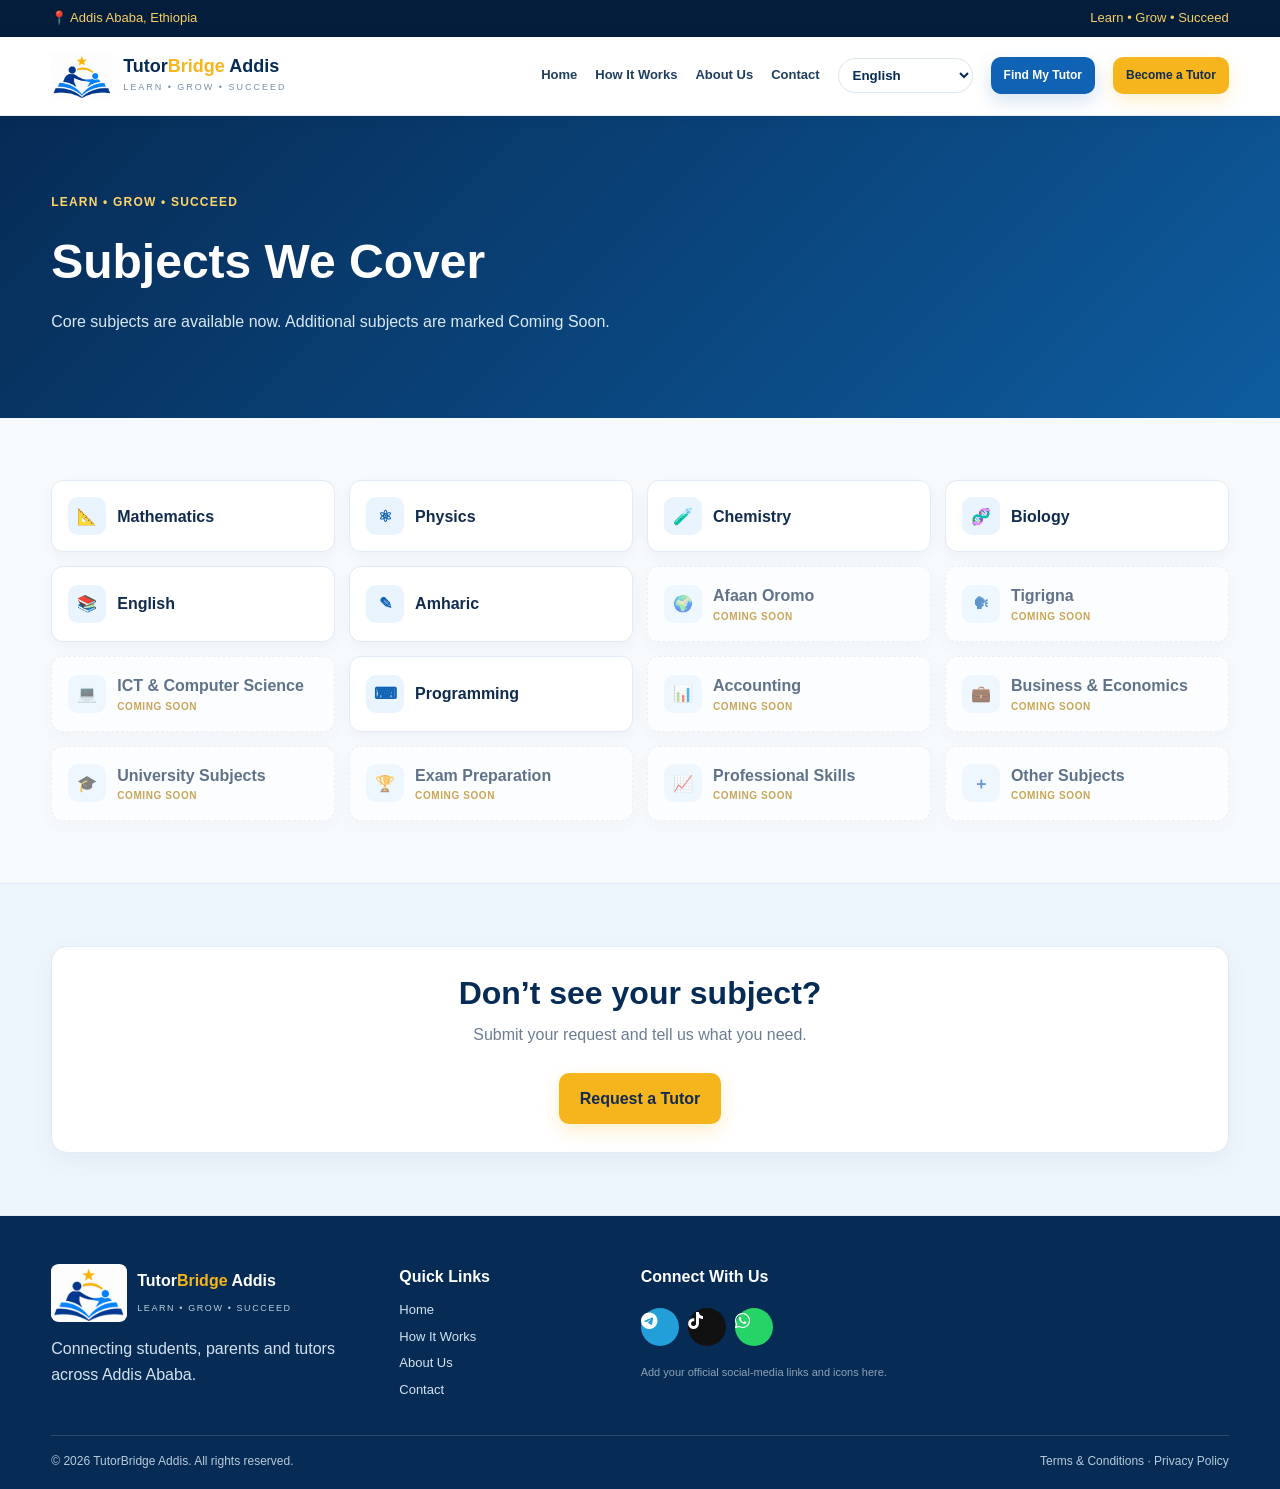
==== subjects.html @ 00388335 "Add files via upload" ====
<!doctype html><html lang="en"><head><meta charset="utf-8"><meta name="viewport" content="width=device-width,initial-scale=1"><title>Subjects | TutorBridge Addis</title><link rel="stylesheet" href="style.css">
<link rel="stylesheet" href="https://cdnjs.cloudflare.com/ajax/libs/font-awesome/6.7.2/css/all.min.css" crossorigin="anonymous" referrerpolicy="no-referrer"></head><body>
<div id="site-header"></div>

<header class="pagehero"><div class="container"><span class="eyebrow">LEARN • GROW • SUCCEED</span><h1 data-i18n="subjects_title">Subjects We Cover</h1><p data-i18n="subjects_desc2">Core subjects are available now. Additional subjects are marked Coming Soon.</p></div></header>
<section><div class="container"><div class="grid4"><div class="subject "><span class="sicon">📐</span><div>Mathematics</div></div>
  <div class="subject "><span class="sicon">⚛</span><div>Physics</div></div>
  <div class="subject "><span class="sicon">🧪</span><div>Chemistry</div></div>
  <div class="subject "><span class="sicon">🧬</span><div>Biology</div></div>
  <div class="subject "><span class="sicon">📚</span><div>English</div></div>
  <div class="subject "><span class="sicon">✎</span><div>Amharic</div></div>
  <div class="subject coming "><span class="sicon">🌍</span><div>Afaan Oromo<b data-i18n="coming">Coming Soon</b></div></div>
  <div class="subject coming "><span class="sicon">🗣</span><div>Tigrigna<b data-i18n="coming">Coming Soon</b></div></div>
  <div class="subject coming "><span class="sicon">💻</span><div>ICT & Computer Science <b data-i18n="coming">Coming Soon</b></div></div>
<div class="subject "><span class="sicon">⌨</span><div>Programming</div></div>
<div class="subject coming"><span class="sicon">📊</span><div>Accounting<b data-i18n="coming">Coming Soon</b></div></div><div class="subject coming"><span class="sicon">💼</span><div>Business & Economics<b data-i18n="coming">Coming Soon</b></div></div><div class="subject coming"><span class="sicon">🎓</span><div>University Subjects<b data-i18n="coming">Coming Soon</b></div></div><div class="subject coming"><span class="sicon">🏆</span><div>Exam Preparation<b data-i18n="coming">Coming Soon</b></div></div><div class="subject coming"><span class="sicon">📈</span><div>Professional Skills<b data-i18n="coming">Coming Soon</b></div></div><div class="subject coming"><span class="sicon">＋</span><div>Other Subjects<b data-i18n="coming">Coming Soon</b></div></div></div></div></section>
<section class="band"><div class="container card center"><h2 data-i18n="dont">Don’t see your subject?</h2><p class="muted" data-i18n="dontd"></p><a class="btn gold" href="javascript:void(0)" onclick="goStudent()" data-i18n="request">Request a Tutor</a></div></section><div id="site-footer"></div><script src="components.js"></script>
<script>
const STUDENT_FORM="https://forms.gle/VkTzLcU2e5SjUFgX7";
const TUTOR_FORM="https://forms.gle/uCQvBaztquBA4jve7";
function openForm(url){
  if(url.includes("PASTE_")){ alert("Google Form link is not connected yet. Replace the placeholder URL in the HTML files."); return; }
  window.open(url,"_blank","noopener,noreferrer");
}
function goStudent(){openForm(STUDENT_FORM)} function goTutor(){openForm(TUTOR_FORM)}
const T={"en": {"home": "Home", "how": "How It Works", "about": "About Us", "contact": "Contact", "find": "Find My Tutor", "tutor": "Become a Tutor", "language": "Language", "location": "Addis Ababa, Ethiopia", "tag": "Learn • Grow • Succeed", "mission": "Your Success is Our Mission", "hero_title": "Find the Right Tutor,<br><span>Build a Brighter Future.</span>", "hero_desc": "TutorBridge Addis connects students and parents with suitable tutors for home and online learning across Addis Ababa — making learning easier, faster and more personal.", "for_students": "For Students & Parents", "qualified": "Qualified Tutors", "areas": "All Areas of Addis Ababa", "safe": "Safe & Reliable", "flex": "Flexible Learning", "fee": "50% Referral Commission", "one": "One-time referral fee", "environment": "A Learning Environment That Inspires", "environment_desc": "Real learning moments from the supplied reference. Replace these with your own authorized Ethiopian student and school photos when ready.", "main_photo": "Learning environment", "group_photo": "Group study", "tech_photo": "Technology learning", "uni_photo": "University learning", "tutor_photo": "Tutor & student", "roadmap": "HOW IT WORKS", "roadmap_title": "Simple Steps to Start Learning", "step1": "Tell Us What You Need", "step1d": "Click “Find My Tutor” and complete the short Student/Parent Google Form with your requirements.", "step2": "We Find the Right Tutor", "step2d": "We match your subject, level, location and schedule with suitable tutors.", "step3": "Connect & Learn", "step3d": "Meet your tutor, agree on the schedule and start your learning journey.", "subjects": "Subjects We Cover", "subjects_desc": "Core subjects are available now. Additional subjects and services are coming soon.", "view": "View All Subjects →", "coming": "Coming Soon", "why": "Why Choose TutorBridge Addis?", "why1": "Personalized Learning", "why1d": "Support based on goals, level and learning needs.", "why2": "Experienced Tutors", "why2d": "Connect with tutors according to your requirements.", "why3": "Affordable & Flexible", "why3d": "Choose arrangements that fit your learning needs.", "why4": "Building a Stronger Community", "why4d": "Together we grow and succeed.", "testimonials": "What Our Users Say", "student": "Student", "university": "University Student", "tutor_role": "Tutor", "highschool": "High School", "university2": "University", "quote1": "Add your real student testimonial here.", "quote2": "Add your real university learner testimonial here.", "quote3": "Add your real tutor testimonial here.", "photo": "PHOTO", "cta": "Ready to take the next step?", "ctad": "Students: tell us what you need. Tutors: tell us what you can teach.", "connect": "Connect With Us", "contactus": "Contact Us", "quick": "Quick Links", "terms": "Terms & Conditions", "privacy": "Privacy Policy", "rights": "All rights reserved.", "socialnote": "Add your official social-media links and icons here.", "about_title": "About TutorBridge Addis", "about_desc": "We are building a simple local bridge between learners, parents and tutors across Addis Ababa.", "mission_title": "Our Mission", "mission_desc": "Make it easier for learners to find suitable tutoring support and for tutors to reach learners who need their skills.", "approach_title": "Our Approach", "approach_desc": "Listen to the learner’s needs, identify suitable options and facilitate the introduction.", "vision_title": "Our Vision", "vision_desc": "Grow a trusted learning community where education opportunities are easier to discover and access.", "local_title": "Local Focus", "local_desc": "Starting across Addis Ababa, with support for home and online learning and Ethiopian language preferences.", "contact_title": "Contact Us", "contact_desc": "Reach TutorBridge Addis by phone or email, or use the registration buttons to submit your request.", "phone": "Phone", "email": "Email", "office": "Location", "office_photo": "CONTACT / OFFICE PHOTO", "contact_social": "Social media slots are intentionally empty so you can add your official accounts and real icons.", "how_title": "How It Works", "how_desc": "A simple roadmap from your request to a tutor connection.", "tutor_title": "For Tutors", "tutor_desc": "Register your subjects, qualifications, experience, availability and expected fee using the Tutor Google Form.", "fee_title": "50% One-time Referral Model", "fee_desc": "The current agency model uses a 50% one-time referral commission based on the agreed first-month tutoring fee. The fee should be disclosed and accepted before the referral is finalized.", "subjects_title": "Subjects We Cover", "subjects_desc2": "Core subjects are available now. Additional subjects are marked Coming Soon.", "request": "Request a Tutor", "dont": "Don’t see your subject?", "dontd": "Submit your request and tell us what you need.", "legal_note": "Draft for website setup. Review the final legal text for your actual business and applicable Ethiopian requirements before launch.", "terms_title": "Terms & Conditions", "terms_intro": "General terms for use of the TutorBridge Addis matching service.", "terms1": "1. Service", "terms1d": "TutorBridge Addis provides a matching and introduction service between learners/parents and tutors.", "terms2": "2. One-time referral fee", "terms2d": "The current model is a 50% one-time referral commission based on the agreed first-month tutoring fee. The fee should be disclosed and accepted before the referral is finalized.", "terms3": "3. Tutor information", "terms3d": "Tutors are responsible for the accuracy of information and documents they provide.", "terms4": "4. Tutoring arrangement", "terms4d": "The learner/parent and tutor are responsible for agreeing schedules, tutoring fees, conduct, location and other arrangements.", "terms5": "5. Minors", "terms5d": "For learners under 18, appropriate parent/guardian involvement and safeguarding practices should be used.", "privacy_title": "Privacy Policy", "privacy_intro": "How TutorBridge Addis intends to handle information submitted through the service.", "privacy1": "Information we collect", "privacy1d": "Registration may collect name, phone, email, location, subject, education level, availability, budget or tutoring fee, qualifications and other information needed for matching.", "privacy2": "How we use information", "privacy2d": "We use submitted information to process requests, match students and tutors, communicate about opportunities, and improve the service.", "privacy3": "Sharing", "privacy3d": "Relevant information may be shared with a potential tutor or learner only as reasonably necessary to facilitate a requested match.", "privacy4": "Google Forms", "privacy4d": "Registration will be handled through Google Forms and is also subject to Google's applicable terms and privacy practices.", "privacy5": "Security", "privacy5d": "We intend to use reasonable measures to protect information.", "core": "Core", "soon": "Coming Soon"}, "am": {"home": "መነሻ", "how": "እንዴት ይሰራል", "about": "ስለ እኛ", "contact": "አግኙን", "find": "አስተማሪ ፈልግ", "tutor": "አስተማሪ ሁን", "language": "ቋንቋ", "location": "አዲስ አበባ፣ ኢትዮጵያ", "tag": "ተማር • እደግ • ተሳካል", "mission": "ስኬትዎ ተልዕኳችን ነው", "hero_title": "ትክክለኛውን አስተማሪ ያግኙ፣<br><span>የተሻለ ወደፊት ይገንቡ።</span>", "hero_desc": "TutorBridge Addis ተማሪዎችንና ወላጆችን በአዲስ አበባ ለቤት እና ለኦንላይን ትምህርት ከተስማሚ አስተማሪዎች ጋር ያገናኛል።", "for_students": "ለተማሪዎችና ወላጆች", "qualified": "ብቁ አስተማሪዎች", "areas": "በአዲስ አበባ ሁሉም አካባቢዎች", "safe": "ደህንነትና ታማኝነት", "flex": "ተለዋዋጭ ትምህርት", "fee": "50% የማጣቀሻ ኮሚሽን", "one": "አንድ ጊዜ የሚከፈል", "environment": "አነሳሽ የመማሪያ አካባቢ", "environment_desc": "ከተሰጠው ምሳሌ የተወሰዱ የመማር ጊዜያት። በኋላ የራስዎን ፈቃድ ያላቸው የኢትዮጵያውያን ተማሪ/ትምህርት ቤት ፎቶዎች ይተኩ።", "main_photo": "የመማሪያ አካባቢ", "group_photo": "የቡድን ጥናት", "tech_photo": "የቴክኖሎጂ ትምህርት", "uni_photo": "የዩኒቨርሲቲ ትምህርት", "tutor_photo": "አስተማሪና ተማሪ", "roadmap": "እንዴት ይሰራል", "roadmap_title": "ትምህርት ለመጀመር ቀላል ደረጃዎች", "step1": "የሚፈልጉትን ይንገሩን", "step1d": "“አስተማሪ ፈልግ” በመጫን የተማሪ/ወላጅ Google Form ይሙሉ።", "step2": "ትክክለኛውን አስተማሪ እንፈልጋለን", "step2d": "ትምህርት፣ ደረጃ፣ አካባቢና ጊዜን በመመርኮዝ እንመርጣለን።", "step3": "አገናኝተን እንማራለን", "step3d": "ከአስተማሪዎ ጋር ተገናኝተው ጊዜ ያስማሙና ይጀምሩ።", "subjects": "የምናስተምራቸው ትምህርቶች", "subjects_desc": "ዋና ትምህርቶች አሁን ይገኛሉ። ተጨማሪ ትምህርቶች በቅርቡ ይመጣሉ።", "view": "ሁሉንም ይመልከቱ →", "coming": "በቅርቡ", "why": "TutorBridge Addis ለምን?", "why1": "ግላዊ የመማር ድጋፍ", "why1d": "በግብ፣ ደረጃና ፍላጎት ላይ የተመሰረተ ድጋፍ።", "why2": "ልምድ ያላቸው አስተማሪዎች", "why2d": "ከፍላጎትዎ ጋር ተስማሚ አስተማሪዎችን ያግኙ።", "why3": "ተመጣጣኝና ተለዋዋጭ", "why3d": "ለፍላጎትዎ የሚስማማ አማራጭ ይምረጡ።", "why4": "ጠንካራ ማህበረሰብ መገንባት", "why4d": "በአንድነት እንድጋና እንሳካለን።", "testimonials": "የተጠቃሚዎቻችን አስተያየት", "student": "ተማሪ", "university": "የዩኒቨርሲቲ ተማሪ", "tutor_role": "አስተማሪ", "highschool": "ሁለተኛ ደረጃ", "university2": "ዩኒቨርሲቲ", "quote1": "እውነተኛ የተማሪ አስተያየትዎን እዚህ ያስገቡ።", "quote2": "እውነተኛ የዩኒቨርሲቲ ተማሪ አስተያየትዎን እዚህ ያስገቡ።", "quote3": "እውነተኛ የአስተማሪ አስተያየትዎን እዚህ ያስገቡ።", "photo": "ፎቶ", "cta": "ቀጣዩን እርምጃ ለመውሰድ ዝግጁ ነዎት?", "ctad": "ተማሪዎች፦ የሚፈልጉትን ይንገሩን። አስተማሪዎች፦ ማስተማር የሚችሉትን ይንገሩን።", "connect": "ከእኛ ጋር ይገናኙ", "contactus": "ያግኙን", "quick": "ፈጣን አገናኞች", "terms": "የአገልግሎት ደንቦች", "privacy": "የግላዊነት መመሪያ", "rights": "መብቱ የተጠበቀ ነው።", "socialnote": "ኦፊሴላዊ የማህበራዊ ሚዲያ አገናኞችና አዶዎችን እዚህ ያስገቡ።", "about_title": "ስለ TutorBridge Addis", "about_desc": "በአዲስ አበባ ተማሪዎችን፣ ወላጆችንና አስተማሪዎችን የሚያገናኝ ቀላል የአካባቢ ድልድይ እየገነባን ነው።", "mission_title": "ተልዕኳችን", "mission_desc": "ተማሪዎች ተስማሚ የትምህርት ድጋፍ እንዲያገኙና አስተማሪዎች ተማሪዎችን በቀላሉ እንዲያገኙ ማድረግ።", "approach_title": "አቀራረባችን", "approach_desc": "የተማሪውን ፍላጎት መስማት፣ ተስማሚ አማራጮችን መለየትና ግንኙነቱን ማመቻቸት።", "vision_title": "ራዕያችን", "vision_desc": "የትምህርት እድሎች በቀላሉ የሚገኙበት የታመነ የመማሪያ ማህበረሰብ መገንባት።", "local_title": "የአካባቢ ትኩረት", "local_desc": "ከአዲስ አበባ በመጀመር የቤትና ኦንላይን ትምህርትን እና የኢትዮጵያ ቋንቋ ምርጫዎችን እንደግፋለን።", "contact_title": "ያግኙን", "contact_desc": "በስልክ ወይም በኢሜይል ያግኙን፣ ወይም የምዝገባ አዝራሮቹን ተጠቅመው ጥያቄ ያስገቡ።", "phone": "ስልክ", "email": "ኢሜይል", "office": "አካባቢ", "office_photo": "የቢሮ / ቡድን ፎቶ", "contact_social": "የማህበራዊ ሚዲያ ቦታዎች ሆን ብለው ባዶ ተተውተዋል፤ ኦፊሴላዊ አዶዎችን እዚህ ያስገቡ።", "how_title": "እንዴት ይሰራል", "how_desc": "ከጥያቄዎ እስከ አስተማሪ ግንኙነት ያለው ቀላል መንገድ።", "tutor_title": "ለአስተማሪዎች", "tutor_desc": "ትምህርቶችዎን፣ ብቃትዎን፣ ልምድዎን፣ የሚገኙበትን ጊዜና የሚጠብቁትን ክፍያ በTutor Google Form ይመዝግቡ።", "fee_title": "50% አንድ-ጊዜ የማጣቀሻ ሞዴል", "fee_desc": "የአሁኑ የኤጀንሲ ሞዴል በተስማማው የመጀመሪያ ወር የትምህርት ክፍያ ላይ 50% አንድ-ጊዜ የማጣቀሻ ኮሚሽን ይጠቀማል። ክፍያው ከማጣቀሻው በፊት መገለጽና መቀበል አለበት።", "subjects_title": "የምናስተምራቸው ትምህርቶች", "subjects_desc2": "ዋና ትምህርቶች አሁን ይገኛሉ፤ ሌሎች በቅርቡ ይመጣሉ።", "request": "አስተማሪ ይጠይቁ", "dont": "ትምህርትዎ አይታይም?", "dontd": "ጥያቄዎን ያስገቡና የሚፈልጉትን ይንገሩን።", "legal_note": "ይህ ለድረ-ገጽ ማዘጋጀት የተዘጋጀ ረቂቅ ነው። ከማስጀመርዎ በፊት ከእውነተኛ የንግድ ስራዎና ከሚመለከታቸው የኢትዮጵያ መስፈርቶች ጋር ያስተካክሉ።", "terms_title": "የአገልግሎት ደንቦች", "terms_intro": "የTutorBridge Addis የማጣመሪያ አገልግሎት አጠቃላይ ደንቦች።", "terms1": "1. አገልግሎት", "terms1d": "TutorBridge Addis ተማሪዎችን/ወላጆችን ከአስተማሪዎች ጋር የማጣመርና የማስተዋወቅ አገልግሎት ይሰጣል።", "terms2": "2. አንድ-ጊዜ የማጣቀሻ ክፍያ", "terms2d": "የአሁኑ ሞዴል በተስማማው የመጀመሪያ ወር ክፍያ ላይ 50% አንድ-ጊዜ የማጣቀሻ ኮሚሽን ነው።", "terms3": "3. የአስተማሪ መረጃ", "terms3d": "አስተማሪዎች ስለሚያቀርቡት መረጃና ሰነድ ትክክለኛነት ኃላፊ ናቸው።", "terms4": "4. የትምህርት ዝግጅት", "terms4d": "ተማሪ/ወላጅና አስተማሪ የጊዜ ሰሌዳ፣ ክፍያ፣ ባህሪ፣ ቦታና ሌሎች ዝግጅቶችን ይስማማሉ።", "terms5": "5. ከ18 ዓመት በታች", "terms5d": "ከ18 ዓመት በታች ላሉ ተማሪዎች ተገቢ የወላጅ/አሳዳጊ ተሳትፎ እና የደህንነት ልምዶች መኖር አለባቸው።", "privacy_title": "የግላዊነት መመሪያ", "privacy_intro": "TutorBridge Addis በአገልግሎቱ በኩል የሚሰጥ መረጃን እንዴት ለመጠቀም እንዳሰበ የሚያብራራ።", "privacy1": "የምንሰበስበው መረጃ", "privacy1d": "ምዝገባ ስም፣ ስልክ፣ ኢሜይል፣ አካባቢ፣ ትምህርት፣ ደረጃ፣ ጊዜ መገኘት፣ በጀት/ክፍያ፣ ብቃትና ለማጣመር የሚያስፈልጉ ሌሎች መረጃዎችን ሊሰበስብ ይችላል።", "privacy2": "መረጃን እንዴት እንጠቀማለን", "privacy2d": "ጥያቄዎችን ለማስኬድ፣ ተማሪና አስተማሪን ለማጣመር፣ ስለ እድሎች ለመገናኘትና አገልግሎቱን ለማሻሻል እንጠቀማለን።", "privacy3": "ማጋራት", "privacy3d": "ለተጠየቀው ግንኙነት አስፈላጊ በሆነ መጠን ተገቢ መረጃ ለተመረጠ አስተማሪ ወይም ተማሪ ሊጋራ ይችላል።", "privacy4": "Google Forms", "privacy4d": "ምዝገባ በGoogle Forms ይካሄዳል፤ የGoogle ተፈጻሚ ደንቦችና የግላዊነት ልምዶችም ይመለከታሉ።", "privacy5": "ደህንነት", "privacy5d": "መረጃን ለመጠበቅ ተገቢ መለኪያዎችን ለመጠቀም እንጥራለን።", "core": "ዋና", "soon": "በቅርቡ"}, "om": {"home": "Mana", "how": "Akkaataa Itti Hojjetu", "about": "Waa’ee Keenya", "contact": "Nu Qunnamaa", "find": "Barsiisaa Barbaadi", "tutor": "Barsiisaa Ta’i", "language": "Afaan", "location": "Finfinnee, Itoophiyaa", "tag": "Baradhu • Guddata • Milkaa’i", "mission": "Milkaa’inni Kee Kaayyoo Keenya", "hero_title": "Barsiisaa Sirrii Argadhu,<br><span>Fuuldura Ifaa Ijaari.</span>", "hero_desc": "TutorBridge Addis barattootaa fi maatii barsiisota mijatoo waliin Finfinnee keessatti wal qunnamsiisa.", "for_students": "Barattootaa fi Maatii", "qualified": "Barsiisota Ga’umsa Qaban", "areas": "Naannolee Finfinnee Hunda", "safe": "Amanamaa fi Nageenya Qabu", "flex": "Barnoota Jijjiiramaa", "fee": "Komishinii 50%", "one": "Yeroo Tokko Qofa", "environment": "Naannoo Barnootaa Nama Kakaasu", "environment_desc": "Suuraalee barnootaa asitti fayyadami; yeroo qophiitti suuraalee dhugaa barattoota Itoophiyaa bakka buusi.", "main_photo": "Learning environment", "group_photo": "Group study", "tech_photo": "Technology learning", "uni_photo": "University learning", "tutor_photo": "Tutor & student", "roadmap": "AKKATAA ITTI HOJJETU", "roadmap_title": "Tarkaanfiiwwan Salphaa Barnoota Jalqabuuf", "step1": "Waan Barbaaddu Nutti Himii", "step1d": "“Barsiisaa Barbaadi” cuqaasii Google Form guuti.", "step2": "Barsiisaa Sirrii Barbaanna", "step2d": "Mata-duree, sadarkaa, bakka fi yeroo irratti hundaa’uun walitti si fidna.", "step3": "Wal Qunnamnee Baranna", "step3d": "Barsiisaa kee waliin wal argii barnoota jalqabi.", "subjects": "Mata-dureewwan Barnootaa", "subjects_desc": "Mata-dureewwan ijoo amma jiru; kanneen dabalataa yeroo dhiyootti ni dhufu.", "view": "Mata-dureewwan Hunda →", "coming": "Yeroo Dhiyootti", "why": "Maaliif TutorBridge Addis?", "why1": "Barnoota Dhuunfaa", "why1d": "Deeggarsa fedhii fi sadarkaa kee irratti hundaa’e.", "why2": "Barsiisota Muuxannoo Qaban", "why2d": "Barsiisaa fedhii kee waliin walsimu argadhu.", "why3": "Gatii Madaalawaa fi Jijjiiramaa", "why3d": "Filannoo siif mijatu filadhu.", "why4": "Hawaasa Cimaa Ijaaruu", "why4d": "Waliin guddanna, waliin milkoofna.", "testimonials": "Yaada Fayyadamtootaa", "student": "Student", "university": "University Student", "tutor_role": "Tutor", "highschool": "High School", "university2": "University", "quote1": "Add your real student testimonial here.", "quote2": "Add your real university learner testimonial here.", "quote3": "Add your real tutor testimonial here.", "photo": "PHOTO", "cta": "Tarkaanfii Itti Aanuuf Qophiidhaa?", "ctad": "Barattoota: waan barbaaddan nutti himaa. Barsiisota: waan barsiisuu dandeessan nutti himaa.", "connect": "Nu Waliin Qunnamaa", "contactus": "Nu Qunnamaa", "quick": "Geessitoota Saffisaa", "terms": "Shuruutaa fi Haala", "privacy": "Imaammata Dhuunfaa", "rights": "Mirgi Hunda Seeraan Eegameera.", "socialnote": "Linkii fi mallattoo miidiyaa hawaasaa keessan as galchaa.", "about_title": "Waa’ee TutorBridge Addis", "about_desc": "Barattootaa, maatii fi barsiisota Finfinnee keessatti walitti fiduuf riqicha naannoo ijaaramaa jirra.", "mission_title": "Kaayyoo Keenya", "mission_desc": "Barattoonni deeggarsa barnootaa sirrii akka argatan, barsiisotaanis barattoota akka argatan salphisu.", "approach_title": "Akkaataa Keenya", "approach_desc": "Fedhii barataa dhaggeeffachuu, filannoo mijataa adda baasuu fi wal qunnamsiisuu.", "vision_title": "Mul’ata Keenya", "vision_desc": "Hawaasa barnootaa amanamaa ijaaruu.", "local_title": "Xiyyeeffannoo Naannoo", "local_desc": "Finfinnee irraa jalqabnee barnoota mana keessaa fi online akkasumas afaanota Itoophiyaa deeggarra.", "contact_title": "Nu Qunnamaa", "contact_desc": "Bilbila ykn imeelii fayyadami, ykn button galmee fayyadami.", "phone": "Bilbila", "email": "Imeelii", "office": "Bakka", "office_photo": "SUURAA WAJJIIN HOJJEETTOOTAA", "contact_social": "Bakka mallattoo miidiyaa hawaasaa keessan as galchaa.", "how_title": "Akkaataa Itti Hojjetu", "how_desc": "Karaa salphaa gaaffii kee irraa hanga wal qunnamtii barsiisaa.", "tutor_title": "Barsiisotaaf", "tutor_desc": "Mata-dureewwan, gahumsa, muuxannoo, yeroo fi kaffaltii kee Google Form irratti galchi.", "fee_title": "Moo’ata 50% Yeroo Tokko", "fee_desc": "Komishiniin yeroo tokko 50% kaffaltii ji’a jalqabaa irratti hundaa’a; kaffaltiin dursee ifa ta’uu qaba.", "subjects_title": "Mata-dureewwan Barnootaa", "subjects_desc2": "Mata-dureewwan ijoo amma jiru; kanneen biroo yeroo dhiyootti.", "request": "Barsiisaa Gaafadhu", "dont": "Mata-dureen kee hin mul’atu?", "dontd": "Gaaffii kee galchiitii waan barbaaddu nutti himi.", "legal_note": "Kun qophii marsariitii ti; seera hojii kee fi ulaagaalee Itoophiyaa irratti hundaa’uun ilaali.", "terms_title": "Shuruutaa fi Haala", "terms_intro": "Shuruutaa waliigalaa tajaajila TutorBridge Addis.", "terms1": "1. Tajaajila", "terms1d": "TutorBridge Addis barattoota/maatii fi barsiisota walitti fiduuf tajaajila.", "terms2": "2. Kaffaltii yeroo tokko", "terms2d": "Moo’anni ammaa 50% kaffaltii ji’a jalqabaa irratti hundaa’a.", "terms3": "3. Odeeffannoo barsiisaa", "terms3d": "Barsiisaan sirrii odeeffannoo fi ragaa isaa irraa itti gaafatama.", "terms4": "4. Qophii barnootaa", "terms4d": "Barataan/maatiin fi barsiisaan yeroo, kaffaltii, bakka fi qophii biroo irratti walii galu.", "terms5": "5. Daa’imman", "terms5d": "Barattoota 18 gadiif hirmaannaan maatii/abbaa alangaa fi nageenyi barbaachisaadha.", "privacy_title": "Imaammata Dhuunfaa", "privacy_intro": "Akkaataa odeeffannoo tajaajila kanaan kennamu itti qabnu.", "privacy1": "Odeeffannoo walitti qabnu", "privacy1d": "Maqaa, bilbila, imeelii, bakka, mata-duree, sadarkaa, yeroo, kaffaltii fi odeeffannoo walitti makuuf barbaachisu.", "privacy2": "Akkaataa itti fayyadamnu", "privacy2d": "Gaaffii qopheessuu, barataa fi barsiisaa walitti fiduu fi tajaajila fooyyessuuf.", "privacy3": "Qooduu", "privacy3d": "Odeeffannoo barbaachisaa qofa nama walitti fidamuuf waliin qooduu dandeenya.", "privacy4": "Google Forms", "privacy4d": "Galmeen Google Forms irratti raawwatama.", "privacy5": "Nageenya", "privacy5d": "Odeeffannoo eeguuf tarkaanfiiwwan sirrii fayyadamuuf ni yaalla.", "core": "Bu’uuraa", "soon": "Yeroo Dhiyootti"}, "ti": {"home": "መጀመርታ", "how": "ከመይ ይሰርሕ", "about": "ብዛዕባና", "contact": "ርኸቡና", "find": "መምህር ድለ", "tutor": "መምህር ኩን", "language": "ቋንቋ", "location": "ኣዲስ ኣበባ፣ ኢትዮጵያ", "tag": "ተማሃር • ዕበ • ተዓወት", "mission": "ዓወትካ ዕላማና እዩ", "hero_title": "ትኽክለኛ መምህር ርኸብ፣<br><span>ዝሓሸ መጻኢ ሃንጽ።</span>", "hero_desc": "TutorBridge Addis ተማሃሮን ወለድን ምስ ዝሰማማዑ መምህራን ኣብ ኣዲስ ኣበባ የራኽብ።", "for_students": "ንተማሃሮን ወለድን", "qualified": "ብቑዓት መምህራን", "areas": "ኩሎም ከባቢታት ኣዲስ ኣበባ", "safe": "ውሑስን እሙንን", "flex": "ተለዋዋጢ ትምህርቲ", "fee": "50% ኮሚሽን", "one": "ሓንሳብ ጥራይ", "environment": "ኣነሳሒ ናይ ትምህርቲ ከባቢ", "environment_desc": "እዞም ስእልታት ካብቲ ዝተዋህበ ምሳሌ እዮም፤ ድሕሪኡ ፍቓድ ዘለዎም ናይ ኢትዮጵያ ተማሃሮ ስእልታት ተክኡ።", "main_photo": "ከባቢ ትምህርቲ", "group_photo": "ጉጅለ ጥናት", "tech_photo": "ቴክኖሎጂ ትምህርቲ", "uni_photo": "ዩኒቨርሲቲ ትምህርቲ", "tutor_photo": "መምህርን ተማሃሪን", "roadmap": "ከመይ ይሰርሕ", "roadmap_title": "ቀለልቲ ደረጃታት ንምጅማር ትምህርቲ", "step1": "እቲ ትደልዮ ንገረና", "step1d": "“መምህር ድለ” ጠውቕ እሞ Google Form ምልኣ።", "step2": "ትኽክለኛ መምህር ንደሊ", "step2d": "ብመሰረት ትምህርቲ፣ ደረጃ፣ ቦታን ግዜን ንምስማማዕ ንመርጽ።", "step3": "ተራኺብና ንመሃር", "step3d": "ምስ መምህርካ ተራኺብካ ትምህርቲ ጀምር።", "subjects": "እንምህሮም ትምህርታት", "subjects_desc": "መሰረታዊ ትምህርታት ሕጂ ኣለዉ፤ ተወሳኺ ቀረባ እዋን ክመጹ እዮም።", "view": "ኩሎም ርአ →", "coming": "ቀረባ እዋን", "why": "ስለምንታይ TutorBridge Addis?", "why1": "ውልቃዊ ትምህርቲ", "why1d": "ብመሰረት ዕላማኻን ደረጃኻን ድጋፍ።", "why2": "ተመኩሮ ዘለዎም መምህራን", "why2d": "ምስ ድሌትካ ዝሰማማዕ መምህር ርኸብ።", "why3": "ተመጣጣኒን ተለዋዋጢን", "why3d": "ንድሌትካ ዝሰማማዕ ምርጫ ውሰድ።", "why4": "ሓያል ማሕበረሰብ ምህናጽ", "why4d": "ብሓባር ንዕበን ንዕወትን።", "testimonials": "ርእይቶ ተጠቀምቲ", "student": "Student", "university": "University Student", "tutor_role": "Tutor", "highschool": "High School", "university2": "University", "quote1": "Add your real student testimonial here.", "quote2": "Add your real university learner testimonial here.", "quote3": "Add your real tutor testimonial here.", "photo": "PHOTO", "cta": "ንቀጻሊ ስጉምቲ ድሉው ዲኻ?", "ctad": "ተማሃሮ፦ እቲ ትደልዮ ንገረና። መምህራን፦ ክትምህሮ እትኽእሎ ንገረና።", "connect": "ምሳና ተራኸብ", "contactus": "ርኸቡና", "quick": "ቀለልቲ መራኸቢታት", "terms": "ሕግታትን ቅድመ ኩነታትን", "privacy": "ፖሊሲ ምስጢራዊነት", "rights": "ኩሉ መሰል ዝተሓለወ እዩ።", "socialnote": "ኦፊሻል ሊንክታትን ኣዶታትን ኣብዚ ኣእትዉ።", "about_title": "ብዛዕባ TutorBridge Addis", "about_desc": "ተማሃሮን፣ ወለድን መምህራንን ኣብ ኣዲስ ኣበባ ዝራኸብ ድልድል ንሃንጽ ኣለና።", "mission_title": "ዕላማና", "mission_desc": "ተማሃሮ ተስማሚ ድጋፍ ክረኽቡን መምህራን ተማሃሮ ክረኽቡን ምቕላል።", "approach_title": "ኣቀራርባና", "approach_desc": "ድሌት ተማሃሪ ምስማዕ፣ ተስማሚ ኣማራጺ ምልላይን ምርኻብን።", "vision_title": "ራእይና", "vision_desc": "ተኣማኒ ማሕበረሰብ ትምህርቲ ምህናጽ።", "local_title": "ናይ ከባቢ ትኹረት", "local_desc": "ካብ ኣዲስ ኣበባ ጀሚርና ናይ ገዛን onlineን ትምህርቲ ንድግፍ።", "contact_title": "ርኸቡና", "contact_desc": "ብስልኪ ወይ ኢሜይል ርኸቡና፣ ወይ ናይ ምዝገባ መደበር ተጠቐሙ።", "phone": "ስልኪ", "email": "ኢሜይል", "office": "ቦታ", "office_photo": "ስእሊ ቢሮ / ጉጅለ", "contact_social": "ናይ ማሕበራዊ ሚድያ ቦታታት ባዶ እዮም፤ ኦፊሻል ኣዶታት ኣእትዉ።", "how_title": "ከመይ ይሰርሕ", "how_desc": "ካብ ሕቶኻ ክሳብ ምርኻብ መምህር ዝወስድ ቀሊል መንገዲ።", "tutor_title": "ንመምህራን", "tutor_desc": "ትምህርትታት፣ ብቕዓት፣ ተመኩሮ፣ ግዜን ክፍሊትን ብGoogle Form ኣመዝግቡ።", "fee_title": "50% ሓንሳብ ኮሚሽን", "fee_desc": "ናይ ሕጂ ሞዴል 50% ናይ መጀመርታ ወርሒ ክፍሊት ኮሚሽን እዩ።", "subjects_title": "እንምህሮም ትምህርታት", "subjects_desc2": "መሰረታዊ ትምህርታት ሕጂ ኣለዉ፤ ካልኦት ቀረባ እዋን።", "request": "መምህር ሕተት", "dont": "ትምህርትኻ ኣይትርከብን?", "dontd": "ሕቶኻ ኣእትው እሞ እቲ ትደልዮ ንገረና።", "legal_note": "እዚ ናይ ድሕረ-ገጽ ረቂቕ እዩ፤ ቅድሚ ምጅማር ምስ ናይ ንግድኻን ሕግታት ኢትዮጵያን ኣስተካኽሎ።", "terms_title": "ሕግታትን ቅድመ ኩነታትን", "terms_intro": "ኣጠቓላሊ ሕግታት ኣገልግሎት TutorBridge Addis።", "terms1": "1. ኣገልግሎት", "terms1d": "TutorBridge Addis ተማሃሮን መምህራንን ንምርኻብ ኣገልግሎት ይህብ።", "terms2": "2. ሓንሳብ ክፍሊት", "terms2d": "50% ናይ መጀመርታ ወርሒ ክፍሊት ኮሚሽን እዩ።", "terms3": "3. ሓበሬታ መምህር", "terms3d": "መምህራን ትኽክለኛነት ሓበሬታኦም ይሕልዉ።", "terms4": "4. ስምምዕ ትምህርቲ", "terms4d": "ተማሃሪ/ወላዲን መምህርን ግዜ፣ ክፍሊትን ቦታን ይሰማምዑ።", "terms5": "5. ትሕቲ 18", "terms5d": "ንትሕቲ 18 ዓመት ተማሃሮ ተሳትፎ ወላዲን መከላኸሊ ደህንነትን የድሊ።", "privacy_title": "ፖሊሲ ምስጢራዊነት", "privacy_intro": "TutorBridge Addis እቲ ዝቐርብ ሓበሬታ ከመይ ከምዝጥቀመሉ።", "privacy1": "እንእክቦ ሓበሬታ", "privacy1d": "ስም፣ ስልኪ፣ ኢሜይል፣ ቦታ፣ ትምህርቲ፣ ደረጃ፣ ግዜን ካልእ ንምርኻብ ዘድሊ ሓበሬታን።", "privacy2": "ከመይ ንጥቀመሉ", "privacy2d": "ሕቶታት ንምስራሕ፣ ተማሃሮን መምህራንን ንምርኻብን ኣገልግሎት ንምምሕያሽን።", "privacy3": "ምክፋል", "privacy3d": "ንምርኻብ ዘድሊ ሓበሬታ ጥራይ ክካፈል ይኽእል።", "privacy4": "Google Forms", "privacy4d": "ምዝገባ ብGoogle Forms ይካየድ።", "privacy5": "ደህንነት", "privacy5d": "ሓበሬታ ንምክልኻል ተገቢ ስጉምቲ ንወስድ።", "core": "መሰረታዊ", "soon": "ቀረባ እዋን"}, "so": {"home": "Bogga Hore", "how": "Sida Ay U Shaqeyso", "about": "Nagu Saabsan", "contact": "Nala Soo Xiriir", "find": "Raadi Macallin", "tutor": "Noqo Macallin", "language": "Luqad", "location": "Addis Ababa, Itoobiya", "tag": "Baro • Koboc • Guulayso", "mission": "Guushaadu Waa Hadafkeena", "hero_title": "Hel Macallinka Saxda ah,<br><span>Dhis Mustaqbal Iftiimaya.</span>", "hero_desc": "TutorBridge Addis waxay isku xirtaa ardayda, waalidiinta iyo macallimiinta ku habboon Addis Ababa.", "for_students": "For Students & Parents", "qualified": "Macallimiin Aqoon Leh", "areas": "Dhammaan Addis Ababa", "safe": "Ammaan & Lagu Kalsoonaan Karo", "flex": "Waxbarasho Dabacsan", "fee": "50% Komishan Tixraac", "one": "Hal Mar", "environment": "A Learning Environment That Inspires", "environment_desc": "Real learning moments from the supplied reference. Replace these with your own authorized Ethiopian student and school photos when ready.", "main_photo": "Learning environment", "group_photo": "Group study", "tech_photo": "Technology learning", "uni_photo": "University learning", "tutor_photo": "Tutor & student", "roadmap": "SIDA AY U SHAQEEYSO", "roadmap_title": "Tallaabooyin Fudud oo Waxbarashada Lagu Bilaabo", "step1": "Noo Sheeg Waxa Aad U Baahan Tahay", "step1d": "Guji “Raadi Macallin” oo buuxi Google Form.", "step2": "Waxaan Helnaa Macallinka Saxda ah", "step2d": "Waxaan is waafajinnaa maadada, heerka, goobta iyo waqtiga.", "step3": "Isku Xir & Baro", "step3d": "La kulan macallinka oo bilow waxbarashada.", "subjects": "Maaddooyinka Aan Daboolno", "subjects_desc": "Maaddooyinka muhiimka ah hadda waa diyaar; kuwo kale dhawaan ayay imanayaan.", "view": "Arag Dhammaan Maaddooyinka →", "coming": "Dhawaan", "why": "Maxaa Loo Doortaa TutorBridge Addis?", "why1": "Waxbarasho Shakhsiyeed", "why1d": "Taageero ku salaysan baahidaada.", "why2": "Macallimiin Khibrad Leh", "why2d": "Hel macallin kugu habboon.", "why3": "La Awoodi Karo & Dabacsan", "why3d": "Dooro hab kugu habboon.", "why4": "Bulsho Xooggan Dhisid", "why4d": "Wadajir ayaan u kornaa.", "testimonials": "Waxa Isticmaalayaashu Yiraahdeen", "student": "Student", "university": "University Student", "tutor_role": "Tutor", "highschool": "High School", "university2": "University", "quote1": "Add your real student testimonial here.", "quote2": "Add your real university learner testimonial here.", "quote3": "Add your real tutor testimonial here.", "photo": "PHOTO", "cta": "Diyaar Ma U Tahay Tallaabada Xigta?", "ctad": "Arday: noo sheeg waxa aad u baahan tahay. Macallin: noo sheeg waxa aad bari karto.", "connect": "Nala Xiriir", "contactus": "Nala Soo Xiriir", "quick": "Xiriirro Degdeg ah", "terms": "Shuruudaha", "privacy": "Qaanuunka Asturnaanta", "rights": "Dhammaan xuquuqdu way dhawran tahay.", "socialnote": "Halkan ku dar xiriirrada iyo astaamaha baraha bulshada.", "about_title": "Ku Saabsan TutorBridge Addis", "about_desc": "Waxaan dhiseynaa buundo fudud oo isku xirta ardayda, waalidiinta iyo macallimiinta Addis Ababa.", "mission_title": "Hadafkeena", "mission_desc": "In ardaydu helaan taageero waxbarasho oo ku habboon, macallimiintuna helaan arday.", "approach_title": "Habkayaga", "approach_desc": "Waxaan dhageysanaa baahida ardayga, helnaa doorasho ku habboon, kadibna isku xirnaa.", "vision_title": "Aragtideena", "vision_desc": "Inaan dhisno bulsho waxbarasho oo la aamini karo.", "local_title": "Diiradda Deegaanka", "local_desc": "Waxaan ka bilaabaynaa Addis Ababa, iyadoo la taageerayo waxbarashada guriga iyo online.", "contact_title": "Nala Soo Xiriir", "contact_desc": "Nala soo xiriir telefoon ama email, ama isticmaal badhamada diiwaangelinta.", "phone": "Telefoon", "email": "Email", "office": "Goobta", "office_photo": "SAWIRKA XAFIISKA", "contact_social": "Meelaha astaamaha baraha bulshada waa bannaan yihiin si aad u geliso kuwaaga.", "how_title": "Sida Ay U Shaqeyso", "how_desc": "Hab fudud oo ka bilaabma codsigaaga kuna dhammaada xiriirka macallin.", "tutor_title": "Macallimiinta", "tutor_desc": "Ku qor maaddooyinka, aqoonta, khibradda, waqtiga iyo lacagta aad filayso Google Form.", "fee_title": "50% Komishan Hal Mar", "fee_desc": "Habka hadda waa 50% oo ku salaysan lacagta bisha koowaad; waa in lacagtu horay u caddaato.", "subjects_title": "Maaddooyinka Aan Daboolno", "subjects_desc2": "Maaddooyinka muhiimka ah hadda waa diyaar; kuwo kale dhawaan.", "request": "Codso Macallin", "dont": "Maaddadaadu Ma Jirtaa?", "dontd": "Soo dir codsigaaga oo noo sheeg waxa aad u baahan tahay.", "legal_note": "Qoraalkan waa qabyo; la jaanqaad ganacsigaaga iyo shuruudaha Itoobiya ka hor furitaanka.", "terms_title": "Shuruudaha", "terms_intro": "Shuruudaha guud ee adeegga isku xirka TutorBridge Addis.", "terms1": "1. Adeeg", "terms1d": "TutorBridge Addis waxay isku xirtaa arday/waalid iyo macallin.", "terms2": "2. Lacagta tixraaca", "terms2d": "Habka hadda waa 50% hal mar oo ku salaysan lacagta bisha koowaad.", "terms3": "3. Xogta macallinka", "terms3d": "Macallinku wuxuu mas'uul ka yahay saxnaanta xogtiisa iyo dukumiintiyadiisa.", "terms4": "4. Habka waxbarashada", "terms4d": "Ardayga/waalidka iyo macallinku waxay ku heshiiyaan waqtiga, lacagta iyo goobta.", "terms5": "5. Carruurta", "terms5d": "Ardayda ka yar 18 sano waa inay helaan ka qaybgalka waalid/mas'uul iyo ilaalin ku habboon.", "privacy_title": "Qaanuunka Asturnaanta", "privacy_intro": "Sida TutorBridge Addis u maareynayso xogta lagu soo diro adeegga.", "privacy1": "Xogta aan ururino", "privacy1d": "Magac, telefoon, email, goob, maaddo, heer, waqti, lacag iyo xog kale oo isku xirka loo baahan yahay.", "privacy2": "Sida aan u isticmaalno", "privacy2d": "Si aan u maareyno codsiyada, isku xirno ardayda iyo macallimiinta, una horumarino adeegga.", "privacy3": "Wadaagid", "privacy3d": "Xogta lagama maarmaanka ah oo keliya ayaa lala wadaagi karaa qofka ku habboon.", "privacy4": "Google Forms", "privacy4d": "Diiwaangelintu waxay ku dhacaysaa Google Forms.", "privacy5": "Amniga", "privacy5d": "Waxaan adeegsan doonnaa tallaabooyin macquul ah oo lagu ilaaliyo xogta.", "core": "Muhiim", "soon": "Dhawaan"}, "af": {"home": "Gaba", "how": "Maki Yab", "about": "Nanu Baaxo", "contact": "Nanu Xiiq", "find": "Macallin Gacsa", "tutor": "Macallin Abo", "language": "Qanbi", "location": "Addis Ababa, Itoobiya", "tag": "Bar • Kor • Guul", "mission": "Guushu Hadafkeenah", "hero_title": "Find the Right Tutor,<br><span>Build a Brighter Future.</span>", "hero_desc": "TutorBridge Addis connects students and parents with suitable tutors for home and online learning across Addis Ababa — making learning easier, faster and more personal.", "for_students": "For Students & Parents", "qualified": "Qualified Tutors", "areas": "All Areas of Addis Ababa", "safe": "Safe & Reliable", "flex": "Flexible Learning", "fee": "50% Referral Commission", "one": "One-time referral fee", "environment": "A Learning Environment That Inspires", "environment_desc": "Real learning moments from the supplied reference. Replace these with your own authorized Ethiopian student and school photos when ready.", "main_photo": "Learning environment", "group_photo": "Group study", "tech_photo": "Technology learning", "uni_photo": "University learning", "tutor_photo": "Tutor & student", "roadmap": "HOW IT WORKS", "roadmap_title": "Simple Steps to Start Learning", "step1": "Tell Us What You Need", "step1d": "Click “Find My Tutor” and complete the short Student/Parent Google Form with your requirements.", "step2": "We Find the Right Tutor", "step2d": "We match your subject, level, location and schedule with suitable tutors.", "step3": "Connect & Learn", "step3d": "Meet your tutor, agree on the schedule and start your learning journey.", "subjects": "Subjects We Cover", "subjects_desc": "Core subjects are available now. Additional subjects and services are coming soon.", "view": "View All Subjects →", "coming": "Coming Soon", "why": "Why Choose TutorBridge Addis?", "why1": "Personalized Learning", "why1d": "Support based on goals, level and learning needs.", "why2": "Experienced Tutors", "why2d": "Connect with tutors according to your requirements.", "why3": "Affordable & Flexible", "why3d": "Choose arrangements that fit your learning needs.", "why4": "Building a Stronger Community", "why4d": "Together we grow and succeed.", "testimonials": "What Our Users Say", "student": "Student", "university": "University Student", "tutor_role": "Tutor", "highschool": "High School", "university2": "University", "quote1": "Add your real student testimonial here.", "quote2": "Add your real university learner testimonial here.", "quote3": "Add your real tutor testimonial here.", "photo": "PHOTO", "cta": "Ready to take the next step?", "ctad": "Students: tell us what you need. Tutors: tell us what you can teach.", "connect": "Connect With Us", "contactus": "Contact Us", "quick": "Quick Links", "terms": "Terms & Conditions", "privacy": "Privacy Policy", "rights": "All rights reserved.", "socialnote": "Add your official social-media links and icons here.", "about_title": "About TutorBridge Addis", "about_desc": "We are building a simple local bridge between learners, parents and tutors across Addis Ababa.", "mission_title": "Our Mission", "mission_desc": "Make it easier for learners to find suitable tutoring support and for tutors to reach learners who need their skills.", "approach_title": "Our Approach", "approach_desc": "Listen to the learner’s needs, identify suitable options and facilitate the introduction.", "vision_title": "Our Vision", "vision_desc": "Grow a trusted learning community where education opportunities are easier to discover and access.", "local_title": "Local Focus", "local_desc": "Starting across Addis Ababa, with support for home and online learning and Ethiopian language preferences.", "contact_title": "Contact Us", "contact_desc": "Reach TutorBridge Addis by phone or email, or use the registration buttons to submit your request.", "phone": "Phone", "email": "Email", "office": "Location", "office_photo": "CONTACT / OFFICE PHOTO", "contact_social": "Social media slots are intentionally empty so you can add your official accounts and real icons.", "how_title": "How It Works", "how_desc": "A simple roadmap from your request to a tutor connection.", "tutor_title": "For Tutors", "tutor_desc": "Register your subjects, qualifications, experience, availability and expected fee using the Tutor Google Form.", "fee_title": "50% One-time Referral Model", "fee_desc": "The current agency model uses a 50% one-time referral commission based on the agreed first-month tutoring fee. The fee should be disclosed and accepted before the referral is finalized.", "subjects_title": "Subjects We Cover", "subjects_desc2": "Core subjects are available now. Additional subjects are marked Coming Soon.", "request": "Request a Tutor", "dont": "Don’t see your subject?", "dontd": "Submit your request and tell us what you need.", "legal_note": "Draft for website setup. Review the final legal text for your actual business and applicable Ethiopian requirements before launch.", "terms_title": "Terms & Conditions", "terms_intro": "General terms for use of the TutorBridge Addis matching service.", "terms1": "1. Service", "terms1d": "TutorBridge Addis provides a matching and introduction service between learners/parents and tutors.", "terms2": "2. One-time referral fee", "terms2d": "The current model is a 50% one-time referral commission based on the agreed first-month tutoring fee. The fee should be disclosed and accepted before the referral is finalized.", "terms3": "3. Tutor information", "terms3d": "Tutors are responsible for the accuracy of information and documents they provide.", "terms4": "4. Tutoring arrangement", "terms4d": "The learner/parent and tutor are responsible for agreeing schedules, tutoring fees, conduct, location and other arrangements.", "terms5": "5. Minors", "terms5d": "For learners under 18, appropriate parent/guardian involvement and safeguarding practices should be used.", "privacy_title": "Privacy Policy", "privacy_intro": "How TutorBridge Addis intends to handle information submitted through the service.", "privacy1": "Information we collect", "privacy1d": "Registration may collect name, phone, email, location, subject, education level, availability, budget or tutoring fee, qualifications and other information needed for matching.", "privacy2": "How we use information", "privacy2d": "We use submitted information to process requests, match students and tutors, communicate about opportunities, and improve the service.", "privacy3": "Sharing", "privacy3d": "Relevant information may be shared with a potential tutor or learner only as reasonably necessary to facilitate a requested match.", "privacy4": "Google Forms", "privacy4d": "Registration will be handled through Google Forms and is also subject to Google's applicable terms and privacy practices.", "privacy5": "Security", "privacy5d": "We intend to use reasonable measures to protect information.", "core": "Core", "soon": "Coming Soon"}, "sid": {"home": "Ka'ni", "how": "Hi'riro", "about": "Ninke Minke", "contact": "Ninke Qaqab", "find": "Barsiisaan Hasa", "tutor": "Barsiisaa Ta'i", "language": "Afii", "location": "Addis Ababa, Ethiopia", "tag": "Ros • Guddi • Milki", "mission": "Milki Kaayyoo Keenya", "hero_title": "Find the Right Tutor,<br><span>Build a Brighter Future.</span>", "hero_desc": "TutorBridge Addis connects students and parents with suitable tutors for home and online learning across Addis Ababa — making learning easier, faster and more personal.", "for_students": "For Students & Parents", "qualified": "Qualified Tutors", "areas": "All Areas of Addis Ababa", "safe": "Safe & Reliable", "flex": "Flexible Learning", "fee": "50% Referral Commission", "one": "One-time referral fee", "environment": "A Learning Environment That Inspires", "environment_desc": "Real learning moments from the supplied reference. Replace these with your own authorized Ethiopian student and school photos when ready.", "main_photo": "Learning environment", "group_photo": "Group study", "tech_photo": "Technology learning", "uni_photo": "University learning", "tutor_photo": "Tutor & student", "roadmap": "HOW IT WORKS", "roadmap_title": "Simple Steps to Start Learning", "step1": "Tell Us What You Need", "step1d": "Click “Find My Tutor” and complete the short Student/Parent Google Form with your requirements.", "step2": "We Find the Right Tutor", "step2d": "We match your subject, level, location and schedule with suitable tutors.", "step3": "Connect & Learn", "step3d": "Meet your tutor, agree on the schedule and start your learning journey.", "subjects": "Subjects We Cover", "subjects_desc": "Core subjects are available now. Additional subjects and services are coming soon.", "view": "View All Subjects →", "coming": "Coming Soon", "why": "Why Choose TutorBridge Addis?", "why1": "Personalized Learning", "why1d": "Support based on goals, level and learning needs.", "why2": "Experienced Tutors", "why2d": "Connect with tutors according to your requirements.", "why3": "Affordable & Flexible", "why3d": "Choose arrangements that fit your learning needs.", "why4": "Building a Stronger Community", "why4d": "Together we grow and succeed.", "testimonials": "What Our Users Say", "student": "Student", "university": "University Student", "tutor_role": "Tutor", "highschool": "High School", "university2": "University", "quote1": "Add your real student testimonial here.", "quote2": "Add your real university learner testimonial here.", "quote3": "Add your real tutor testimonial here.", "photo": "PHOTO", "cta": "Ready to take the next step?", "ctad": "Students: tell us what you need. Tutors: tell us what you can teach.", "connect": "Connect With Us", "contactus": "Contact Us", "quick": "Quick Links", "terms": "Terms & Conditions", "privacy": "Privacy Policy", "rights": "All rights reserved.", "socialnote": "Add your official social-media links and icons here.", "about_title": "About TutorBridge Addis", "about_desc": "We are building a simple local bridge between learners, parents and tutors across Addis Ababa.", "mission_title": "Our Mission", "mission_desc": "Make it easier for learners to find suitable tutoring support and for tutors to reach learners who need their skills.", "approach_title": "Our Approach", "approach_desc": "Listen to the learner’s needs, identify suitable options and facilitate the introduction.", "vision_title": "Our Vision", "vision_desc": "Grow a trusted learning community where education opportunities are easier to discover and access.", "local_title": "Local Focus", "local_desc": "Starting across Addis Ababa, with support for home and online learning and Ethiopian language preferences.", "contact_title": "Contact Us", "contact_desc": "Reach TutorBridge Addis by phone or email, or use the registration buttons to submit your request.", "phone": "Phone", "email": "Email", "office": "Location", "office_photo": "CONTACT / OFFICE PHOTO", "contact_social": "Social media slots are intentionally empty so you can add your official accounts and real icons.", "how_title": "How It Works", "how_desc": "A simple roadmap from your request to a tutor connection.", "tutor_title": "For Tutors", "tutor_desc": "Register your subjects, qualifications, experience, availability and expected fee using the Tutor Google Form.", "fee_title": "50% One-time Referral Model", "fee_desc": "The current agency model uses a 50% one-time referral commission based on the agreed first-month tutoring fee. The fee should be disclosed and accepted before the referral is finalized.", "subjects_title": "Subjects We Cover", "subjects_desc2": "Core subjects are available now. Additional subjects are marked Coming Soon.", "request": "Request a Tutor", "dont": "Don’t see your subject?", "dontd": "Submit your request and tell us what you need.", "legal_note": "Draft for website setup. Review the final legal text for your actual business and applicable Ethiopian requirements before launch.", "terms_title": "Terms & Conditions", "terms_intro": "General terms for use of the TutorBridge Addis matching service.", "terms1": "1. Service", "terms1d": "TutorBridge Addis provides a matching and introduction service between learners/parents and tutors.", "terms2": "2. One-time referral fee", "terms2d": "The current model is a 50% one-time referral commission based on the agreed first-month tutoring fee. The fee should be disclosed and accepted before the referral is finalized.", "terms3": "3. Tutor information", "terms3d": "Tutors are responsible for the accuracy of information and documents they provide.", "terms4": "4. Tutoring arrangement", "terms4d": "The learner/parent and tutor are responsible for agreeing schedules, tutoring fees, conduct, location and other arrangements.", "terms5": "5. Minors", "terms5d": "For learners under 18, appropriate parent/guardian involvement and safeguarding practices should be used.", "privacy_title": "Privacy Policy", "privacy_intro": "How TutorBridge Addis intends to handle information submitted through the service.", "privacy1": "Information we collect", "privacy1d": "Registration may collect name, phone, email, location, subject, education level, availability, budget or tutoring fee, qualifications and other information needed for matching.", "privacy2": "How we use information", "privacy2d": "We use submitted information to process requests, match students and tutors, communicate about opportunities, and improve the service.", "privacy3": "Sharing", "privacy3d": "Relevant information may be shared with a potential tutor or learner only as reasonably necessary to facilitate a requested match.", "privacy4": "Google Forms", "privacy4d": "Registration will be handled through Google Forms and is also subject to Google's applicable terms and privacy practices.", "privacy5": "Security", "privacy5d": "We intend to use reasonable measures to protect information.", "core": "Core", "soon": "Coming Soon"}, "wal": {"home": "Keetta", "how": "Oosuwaa Oggaa", "about": "Nuuppe Oosuwaa", "contact": "Nu Qaqabaa", "find": "Tamaarissa Sa'aa", "tutor": "Tamaarissa Gida", "language": "Daanuwaa", "location": "Addis Ababa, Ethiopia", "tag": "Tamaaru • Dicha • Xoossaa", "mission": "Xoossaa Milki Kaayyoo Keenya", "hero_title": "Find the Right Tutor,<br><span>Build a Brighter Future.</span>", "hero_desc": "TutorBridge Addis connects students and parents with suitable tutors for home and online learning across Addis Ababa — making learning easier, faster and more personal.", "for_students": "For Students & Parents", "qualified": "Qualified Tutors", "areas": "All Areas of Addis Ababa", "safe": "Safe & Reliable", "flex": "Flexible Learning", "fee": "50% Referral Commission", "one": "One-time referral fee", "environment": "A Learning Environment That Inspires", "environment_desc": "Real learning moments from the supplied reference. Replace these with your own authorized Ethiopian student and school photos when ready.", "main_photo": "Learning environment", "group_photo": "Group study", "tech_photo": "Technology learning", "uni_photo": "University learning", "tutor_photo": "Tutor & student", "roadmap": "HOW IT WORKS", "roadmap_title": "Simple Steps to Start Learning", "step1": "Tell Us What You Need", "step1d": "Click “Find My Tutor” and complete the short Student/Parent Google Form with your requirements.", "step2": "We Find the Right Tutor", "step2d": "We match your subject, level, location and schedule with suitable tutors.", "step3": "Connect & Learn", "step3d": "Meet your tutor, agree on the schedule and start your learning journey.", "subjects": "Subjects We Cover", "subjects_desc": "Core subjects are available now. Additional subjects and services are coming soon.", "view": "View All Subjects →", "coming": "Coming Soon", "why": "Why Choose TutorBridge Addis?", "why1": "Personalized Learning", "why1d": "Support based on goals, level and learning needs.", "why2": "Experienced Tutors", "why2d": "Connect with tutors according to your requirements.", "why3": "Affordable & Flexible", "why3d": "Choose arrangements that fit your learning needs.", "why4": "Building a Stronger Community", "why4d": "Together we grow and succeed.", "testimonials": "What Our Users Say", "student": "Student", "university": "University Student", "tutor_role": "Tutor", "highschool": "High School", "university2": "University", "quote1": "Add your real student testimonial here.", "quote2": "Add your real university learner testimonial here.", "quote3": "Add your real tutor testimonial here.", "photo": "PHOTO", "cta": "Ready to take the next step?", "ctad": "Students: tell us what you need. Tutors: tell us what you can teach.", "connect": "Connect With Us", "contactus": "Contact Us", "quick": "Quick Links", "terms": "Terms & Conditions", "privacy": "Privacy Policy", "rights": "All rights reserved.", "socialnote": "Add your official social-media links and icons here.", "about_title": "About TutorBridge Addis", "about_desc": "We are building a simple local bridge between learners, parents and tutors across Addis Ababa.", "mission_title": "Our Mission", "mission_desc": "Make it easier for learners to find suitable tutoring support and for tutors to reach learners who need their skills.", "approach_title": "Our Approach", "approach_desc": "Listen to the learner’s needs, identify suitable options and facilitate the introduction.", "vision_title": "Our Vision", "vision_desc": "Grow a trusted learning community where education opportunities are easier to discover and access.", "local_title": "Local Focus", "local_desc": "Starting across Addis Ababa, with support for home and online learning and Ethiopian language preferences.", "contact_title": "Contact Us", "contact_desc": "Reach TutorBridge Addis by phone or email, or use the registration buttons to submit your request.", "phone": "Phone", "email": "Email", "office": "Location", "office_photo": "CONTACT / OFFICE PHOTO", "contact_social": "Social media slots are intentionally empty so you can add your official accounts and real icons.", "how_title": "How It Works", "how_desc": "A simple roadmap from your request to a tutor connection.", "tutor_title": "For Tutors", "tutor_desc": "Register your subjects, qualifications, experience, availability and expected fee using the Tutor Google Form.", "fee_title": "50% One-time Referral Model", "fee_desc": "The current agency model uses a 50% one-time referral commission based on the agreed first-month tutoring fee. The fee should be disclosed and accepted before the referral is finalized.", "subjects_title": "Subjects We Cover", "subjects_desc2": "Core subjects are available now. Additional subjects are marked Coming Soon.", "request": "Request a Tutor", "dont": "Don’t see your subject?", "dontd": "Submit your request and tell us what you need.", "legal_note": "Draft for website setup. Review the final legal text for your actual business and applicable Ethiopian requirements before launch.", "terms_title": "Terms & Conditions", "terms_intro": "General terms for use of the TutorBridge Addis matching service.", "terms1": "1. Service", "terms1d": "TutorBridge Addis provides a matching and introduction service between learners/parents and tutors.", "terms2": "2. One-time referral fee", "terms2d": "The current model is a 50% one-time referral commission based on the agreed first-month tutoring fee. The fee should be disclosed and accepted before the referral is finalized.", "terms3": "3. Tutor information", "terms3d": "Tutors are responsible for the accuracy of information and documents they provide.", "terms4": "4. Tutoring arrangement", "terms4d": "The learner/parent and tutor are responsible for agreeing schedules, tutoring fees, conduct, location and other arrangements.", "terms5": "5. Minors", "terms5d": "For learners under 18, appropriate parent/guardian involvement and safeguarding practices should be used.", "privacy_title": "Privacy Policy", "privacy_intro": "How TutorBridge Addis intends to handle information submitted through the service.", "privacy1": "Information we collect", "privacy1d": "Registration may collect name, phone, email, location, subject, education level, availability, budget or tutoring fee, qualifications and other information needed for matching.", "privacy2": "How we use information", "privacy2d": "We use submitted information to process requests, match students and tutors, communicate about opportunities, and improve the service.", "privacy3": "Sharing", "privacy3d": "Relevant information may be shared with a potential tutor or learner only as reasonably necessary to facilitate a requested match.", "privacy4": "Google Forms", "privacy4d": "Registration will be handled through Google Forms and is also subject to Google's applicable terms and privacy practices.", "privacy5": "Security", "privacy5d": "We intend to use reasonable measures to protect information.", "core": "Core", "soon": "Coming Soon"}, "ha": {"home": "Mana", "how": "Akkam Hojjeta", "about": "Nu Afoo", "contact": "Nu Qunnama", "find": "Barsiisa Barbaada", "tutor": "Barsiisa Taa'a", "language": "Afii", "location": "Addis Ababa, Ethiopia", "tag": "Bar • Gudda • Milkaa'i", "mission": "Milkaa'ina Keenya Kaayyoo", "hero_title": "Find the Right Tutor,<br><span>Build a Brighter Future.</span>", "hero_desc": "TutorBridge Addis connects students and parents with suitable tutors for home and online learning across Addis Ababa — making learning easier, faster and more personal.", "for_students": "For Students & Parents", "qualified": "Qualified Tutors", "areas": "All Areas of Addis Ababa", "safe": "Safe & Reliable", "flex": "Flexible Learning", "fee": "50% Referral Commission", "one": "One-time referral fee", "environment": "A Learning Environment That Inspires", "environment_desc": "Real learning moments from the supplied reference. Replace these with your own authorized Ethiopian student and school photos when ready.", "main_photo": "Learning environment", "group_photo": "Group study", "tech_photo": "Technology learning", "uni_photo": "University learning", "tutor_photo": "Tutor & student", "roadmap": "HOW IT WORKS", "roadmap_title": "Simple Steps to Start Learning", "step1": "Tell Us What You Need", "step1d": "Click “Find My Tutor” and complete the short Student/Parent Google Form with your requirements.", "step2": "We Find the Right Tutor", "step2d": "We match your subject, level, location and schedule with suitable tutors.", "step3": "Connect & Learn", "step3d": "Meet your tutor, agree on the schedule and start your learning journey.", "subjects": "Subjects We Cover", "subjects_desc": "Core subjects are available now. Additional subjects and services are coming soon.", "view": "View All Subjects →", "coming": "Coming Soon", "why": "Why Choose TutorBridge Addis?", "why1": "Personalized Learning", "why1d": "Support based on goals, level and learning needs.", "why2": "Experienced Tutors", "why2d": "Connect with tutors according to your requirements.", "why3": "Affordable & Flexible", "why3d": "Choose arrangements that fit your learning needs.", "why4": "Building a Stronger Community", "why4d": "Together we grow and succeed.", "testimonials": "What Our Users Say", "student": "Student", "university": "University Student", "tutor_role": "Tutor", "highschool": "High School", "university2": "University", "quote1": "Add your real student testimonial here.", "quote2": "Add your real university learner testimonial here.", "quote3": "Add your real tutor testimonial here.", "photo": "PHOTO", "cta": "Ready to take the next step?", "ctad": "Students: tell us what you need. Tutors: tell us what you can teach.", "connect": "Connect With Us", "contactus": "Contact Us", "quick": "Quick Links", "terms": "Terms & Conditions", "privacy": "Privacy Policy", "rights": "All rights reserved.", "socialnote": "Add your official social-media links and icons here.", "about_title": "About TutorBridge Addis", "about_desc": "We are building a simple local bridge between learners, parents and tutors across Addis Ababa.", "mission_title": "Our Mission", "mission_desc": "Make it easier for learners to find suitable tutoring support and for tutors to reach learners who need their skills.", "approach_title": "Our Approach", "approach_desc": "Listen to the learner’s needs, identify suitable options and facilitate the introduction.", "vision_title": "Our Vision", "vision_desc": "Grow a trusted learning community where education opportunities are easier to discover and access.", "local_title": "Local Focus", "local_desc": "Starting across Addis Ababa, with support for home and online learning and Ethiopian language preferences.", "contact_title": "Contact Us", "contact_desc": "Reach TutorBridge Addis by phone or email, or use the registration buttons to submit your request.", "phone": "Phone", "email": "Email", "office": "Location", "office_photo": "CONTACT / OFFICE PHOTO", "contact_social": "Social media slots are intentionally empty so you can add your official accounts and real icons.", "how_title": "How It Works", "how_desc": "A simple roadmap from your request to a tutor connection.", "tutor_title": "For Tutors", "tutor_desc": "Register your subjects, qualifications, experience, availability and expected fee using the Tutor Google Form.", "fee_title": "50% One-time Referral Model", "fee_desc": "The current agency model uses a 50% one-time referral commission based on the agreed first-month tutoring fee. The fee should be disclosed and accepted before the referral is finalized.", "subjects_title": "Subjects We Cover", "subjects_desc2": "Core subjects are available now. Additional subjects are marked Coming Soon.", "request": "Request a Tutor", "dont": "Don’t see your subject?", "dontd": "Submit your request and tell us what you need.", "legal_note": "Draft for website setup. Review the final legal text for your actual business and applicable Ethiopian requirements before launch.", "terms_title": "Terms & Conditions", "terms_intro": "General terms for use of the TutorBridge Addis matching service.", "terms1": "1. Service", "terms1d": "TutorBridge Addis provides a matching and introduction service between learners/parents and tutors.", "terms2": "2. One-time referral fee", "terms2d": "The current model is a 50% one-time referral commission based on the agreed first-month tutoring fee. The fee should be disclosed and accepted before the referral is finalized.", "terms3": "3. Tutor information", "terms3d": "Tutors are responsible for the accuracy of information and documents they provide.", "terms4": "4. Tutoring arrangement", "terms4d": "The learner/parent and tutor are responsible for agreeing schedules, tutoring fees, conduct, location and other arrangements.", "terms5": "5. Minors", "terms5d": "For learners under 18, appropriate parent/guardian involvement and safeguarding practices should be used.", "privacy_title": "Privacy Policy", "privacy_intro": "How TutorBridge Addis intends to handle information submitted through the service.", "privacy1": "Information we collect", "privacy1d": "Registration may collect name, phone, email, location, subject, education level, availability, budget or tutoring fee, qualifications and other information needed for matching.", "privacy2": "How we use information", "privacy2d": "We use submitted information to process requests, match students and tutors, communicate about opportunities, and improve the service.", "privacy3": "Sharing", "privacy3d": "Relevant information may be shared with a potential tutor or learner only as reasonably necessary to facilitate a requested match.", "privacy4": "Google Forms", "privacy4d": "Registration will be handled through Google Forms and is also subject to Google's applicable terms and privacy practices.", "privacy5": "Security", "privacy5d": "We intend to use reasonable measures to protect information.", "core": "Core", "soon": "Coming Soon"}, "gm": {"home": "Keetta", "how": "Akka Hojjetu", "about": "Nuubaa", "contact": "Nu Qunnamaa", "find": "Barsiisaa Barbaadi", "tutor": "Barsiisaa Ta'i", "language": "Daaqa", "location": "Addis Ababa, Ethiopia", "tag": "Bar • Gudda • Milkaa'i", "mission": "Milkaa'ina Kaayyoo Keenya", "hero_title": "Find the Right Tutor,<br><span>Build a Brighter Future.</span>", "hero_desc": "TutorBridge Addis connects students and parents with suitable tutors for home and online learning across Addis Ababa — making learning easier, faster and more personal.", "for_students": "For Students & Parents", "qualified": "Qualified Tutors", "areas": "All Areas of Addis Ababa", "safe": "Safe & Reliable", "flex": "Flexible Learning", "fee": "50% Referral Commission", "one": "One-time referral fee", "environment": "A Learning Environment That Inspires", "environment_desc": "Real learning moments from the supplied reference. Replace these with your own authorized Ethiopian student and school photos when ready.", "main_photo": "Learning environment", "group_photo": "Group study", "tech_photo": "Technology learning", "uni_photo": "University learning", "tutor_photo": "Tutor & student", "roadmap": "HOW IT WORKS", "roadmap_title": "Simple Steps to Start Learning", "step1": "Tell Us What You Need", "step1d": "Click “Find My Tutor” and complete the short Student/Parent Google Form with your requirements.", "step2": "We Find the Right Tutor", "step2d": "We match your subject, level, location and schedule with suitable tutors.", "step3": "Connect & Learn", "step3d": "Meet your tutor, agree on the schedule and start your learning journey.", "subjects": "Subjects We Cover", "subjects_desc": "Core subjects are available now. Additional subjects and services are coming soon.", "view": "View All Subjects →", "coming": "Coming Soon", "why": "Why Choose TutorBridge Addis?", "why1": "Personalized Learning", "why1d": "Support based on goals, level and learning needs.", "why2": "Experienced Tutors", "why2d": "Connect with tutors according to your requirements.", "why3": "Affordable & Flexible", "why3d": "Choose arrangements that fit your learning needs.", "why4": "Building a Stronger Community", "why4d": "Together we grow and succeed.", "testimonials": "What Our Users Say", "student": "Student", "university": "University Student", "tutor_role": "Tutor", "highschool": "High School", "university2": "University", "quote1": "Add your real student testimonial here.", "quote2": "Add your real university learner testimonial here.", "quote3": "Add your real tutor testimonial here.", "photo": "PHOTO", "cta": "Ready to take the next step?", "ctad": "Students: tell us what you need. Tutors: tell us what you can teach.", "connect": "Connect With Us", "contactus": "Contact Us", "quick": "Quick Links", "terms": "Terms & Conditions", "privacy": "Privacy Policy", "rights": "All rights reserved.", "socialnote": "Add your official social-media links and icons here.", "about_title": "About TutorBridge Addis", "about_desc": "We are building a simple local bridge between learners, parents and tutors across Addis Ababa.", "mission_title": "Our Mission", "mission_desc": "Make it easier for learners to find suitable tutoring support and for tutors to reach learners who need their skills.", "approach_title": "Our Approach", "approach_desc": "Listen to the learner’s needs, identify suitable options and facilitate the introduction.", "vision_title": "Our Vision", "vision_desc": "Grow a trusted learning community where education opportunities are easier to discover and access.", "local_title": "Local Focus", "local_desc": "Starting across Addis Ababa, with support for home and online learning and Ethiopian language preferences.", "contact_title": "Contact Us", "contact_desc": "Reach TutorBridge Addis by phone or email, or use the registration buttons to submit your request.", "phone": "Phone", "email": "Email", "office": "Location", "office_photo": "CONTACT / OFFICE PHOTO", "contact_social": "Social media slots are intentionally empty so you can add your official accounts and real icons.", "how_title": "How It Works", "how_desc": "A simple roadmap from your request to a tutor connection.", "tutor_title": "For Tutors", "tutor_desc": "Register your subjects, qualifications, experience, availability and expected fee using the Tutor Google Form.", "fee_title": "50% One-time Referral Model", "fee_desc": "The current agency model uses a 50% one-time referral commission based on the agreed first-month tutoring fee. The fee should be disclosed and accepted before the referral is finalized.", "subjects_title": "Subjects We Cover", "subjects_desc2": "Core subjects are available now. Additional subjects are marked Coming Soon.", "request": "Request a Tutor", "dont": "Don’t see your subject?", "dontd": "Submit your request and tell us what you need.", "legal_note": "Draft for website setup. Review the final legal text for your actual business and applicable Ethiopian requirements before launch.", "terms_title": "Terms & Conditions", "terms_intro": "General terms for use of the TutorBridge Addis matching service.", "terms1": "1. Service", "terms1d": "TutorBridge Addis provides a matching and introduction service between learners/parents and tutors.", "terms2": "2. One-time referral fee", "terms2d": "The current model is a 50% one-time referral commission based on the agreed first-month tutoring fee. The fee should be disclosed and accepted before the referral is finalized.", "terms3": "3. Tutor information", "terms3d": "Tutors are responsible for the accuracy of information and documents they provide.", "terms4": "4. Tutoring arrangement", "terms4d": "The learner/parent and tutor are responsible for agreeing schedules, tutoring fees, conduct, location and other arrangements.", "terms5": "5. Minors", "terms5d": "For learners under 18, appropriate parent/guardian involvement and safeguarding practices should be used.", "privacy_title": "Privacy Policy", "privacy_intro": "How TutorBridge Addis intends to handle information submitted through the service.", "privacy1": "Information we collect", "privacy1d": "Registration may collect name, phone, email, location, subject, education level, availability, budget or tutoring fee, qualifications and other information needed for matching.", "privacy2": "How we use information", "privacy2d": "We use submitted information to process requests, match students and tutors, communicate about opportunities, and improve the service.", "privacy3": "Sharing", "privacy3d": "Relevant information may be shared with a potential tutor or learner only as reasonably necessary to facilitate a requested match.", "privacy4": "Google Forms", "privacy4d": "Registration will be handled through Google Forms and is also subject to Google's applicable terms and privacy practices.", "privacy5": "Security", "privacy5d": "We intend to use reasonable measures to protect information.", "core": "Core", "soon": "Coming Soon"}, "kaa": {"home": "Mana", "how": "Akka Hojjetu", "about": "Nuu Baga", "contact": "Nu Qunnamaa", "find": "Barsiisaa Barbaadi", "tutor": "Barsiisaa Ta'i", "language": "Afaan", "location": "Addis Ababa, Ethiopia", "tag": "Baradhu • Guddata • Milkaa'i", "mission": "Milkaa'inni Kaayyoo Keenya", "hero_title": "Find the Right Tutor,<br><span>Build a Brighter Future.</span>", "hero_desc": "TutorBridge Addis connects students and parents with suitable tutors for home and online learning across Addis Ababa — making learning easier, faster and more personal.", "for_students": "For Students & Parents", "qualified": "Qualified Tutors", "areas": "All Areas of Addis Ababa", "safe": "Safe & Reliable", "flex": "Flexible Learning", "fee": "50% Referral Commission", "one": "One-time referral fee", "environment": "A Learning Environment That Inspires", "environment_desc": "Real learning moments from the supplied reference. Replace these with your own authorized Ethiopian student and school photos when ready.", "main_photo": "Learning environment", "group_photo": "Group study", "tech_photo": "Technology learning", "uni_photo": "University learning", "tutor_photo": "Tutor & student", "roadmap": "HOW IT WORKS", "roadmap_title": "Simple Steps to Start Learning", "step1": "Tell Us What You Need", "step1d": "Click “Find My Tutor” and complete the short Student/Parent Google Form with your requirements.", "step2": "We Find the Right Tutor", "step2d": "We match your subject, level, location and schedule with suitable tutors.", "step3": "Connect & Learn", "step3d": "Meet your tutor, agree on the schedule and start your learning journey.", "subjects": "Subjects We Cover", "subjects_desc": "Core subjects are available now. Additional subjects and services are coming soon.", "view": "View All Subjects →", "coming": "Coming Soon", "why": "Why Choose TutorBridge Addis?", "why1": "Personalized Learning", "why1d": "Support based on goals, level and learning needs.", "why2": "Experienced Tutors", "why2d": "Connect with tutors according to your requirements.", "why3": "Affordable & Flexible", "why3d": "Choose arrangements that fit your learning needs.", "why4": "Building a Stronger Community", "why4d": "Together we grow and succeed.", "testimonials": "What Our Users Say", "student": "Student", "university": "University Student", "tutor_role": "Tutor", "highschool": "High School", "university2": "University", "quote1": "Add your real student testimonial here.", "quote2": "Add your real university learner testimonial here.", "quote3": "Add your real tutor testimonial here.", "photo": "PHOTO", "cta": "Ready to take the next step?", "ctad": "Students: tell us what you need. Tutors: tell us what you can teach.", "connect": "Connect With Us", "contactus": "Contact Us", "quick": "Quick Links", "terms": "Terms & Conditions", "privacy": "Privacy Policy", "rights": "All rights reserved.", "socialnote": "Add your official social-media links and icons here.", "about_title": "About TutorBridge Addis", "about_desc": "We are building a simple local bridge between learners, parents and tutors across Addis Ababa.", "mission_title": "Our Mission", "mission_desc": "Make it easier for learners to find suitable tutoring support and for tutors to reach learners who need their skills.", "approach_title": "Our Approach", "approach_desc": "Listen to the learner’s needs, identify suitable options and facilitate the introduction.", "vision_title": "Our Vision", "vision_desc": "Grow a trusted learning community where education opportunities are easier to discover and access.", "local_title": "Local Focus", "local_desc": "Starting across Addis Ababa, with support for home and online learning and Ethiopian language preferences.", "contact_title": "Contact Us", "contact_desc": "Reach TutorBridge Addis by phone or email, or use the registration buttons to submit your request.", "phone": "Phone", "email": "Email", "office": "Location", "office_photo": "CONTACT / OFFICE PHOTO", "contact_social": "Social media slots are intentionally empty so you can add your official accounts and real icons.", "how_title": "How It Works", "how_desc": "A simple roadmap from your request to a tutor connection.", "tutor_title": "For Tutors", "tutor_desc": "Register your subjects, qualifications, experience, availability and expected fee using the Tutor Google Form.", "fee_title": "50% One-time Referral Model", "fee_desc": "The current agency model uses a 50% one-time referral commission based on the agreed first-month tutoring fee. The fee should be disclosed and accepted before the referral is finalized.", "subjects_title": "Subjects We Cover", "subjects_desc2": "Core subjects are available now. Additional subjects are marked Coming Soon.", "request": "Request a Tutor", "dont": "Don’t see your subject?", "dontd": "Submit your request and tell us what you need.", "legal_note": "Draft for website setup. Review the final legal text for your actual business and applicable Ethiopian requirements before launch.", "terms_title": "Terms & Conditions", "terms_intro": "General terms for use of the TutorBridge Addis matching service.", "terms1": "1. Service", "terms1d": "TutorBridge Addis provides a matching and introduction service between learners/parents and tutors.", "terms2": "2. One-time referral fee", "terms2d": "The current model is a 50% one-time referral commission based on the agreed first-month tutoring fee. The fee should be disclosed and accepted before the referral is finalized.", "terms3": "3. Tutor information", "terms3d": "Tutors are responsible for the accuracy of information and documents they provide.", "terms4": "4. Tutoring arrangement", "terms4d": "The learner/parent and tutor are responsible for agreeing schedules, tutoring fees, conduct, location and other arrangements.", "terms5": "5. Minors", "terms5d": "For learners under 18, appropriate parent/guardian involvement and safeguarding practices should be used.", "privacy_title": "Privacy Policy", "privacy_intro": "How TutorBridge Addis intends to handle information submitted through the service.", "privacy1": "Information we collect", "privacy1d": "Registration may collect name, phone, email, location, subject, education level, availability, budget or tutoring fee, qualifications and other information needed for matching.", "privacy2": "How we use information", "privacy2d": "We use submitted information to process requests, match students and tutors, communicate about opportunities, and improve the service.", "privacy3": "Sharing", "privacy3d": "Relevant information may be shared with a potential tutor or learner only as reasonably necessary to facilitate a requested match.", "privacy4": "Google Forms", "privacy4d": "Registration will be handled through Google Forms and is also subject to Google's applicable terms and privacy practices.", "privacy5": "Security", "privacy5d": "We intend to use reasonable measures to protect information.", "core": "Core", "soon": "Coming Soon"}};
function setLanguage(lang){
  localStorage.setItem("tb_lang",lang);
  const d=T[lang]||T.en;
  document.documentElement.lang=lang;
  document.querySelectorAll("[data-i18n]").forEach(el=>{
    const key=el.getAttribute("data-i18n");
    if(d[key]!==undefined) el.innerHTML=d[key];
  });
  const sel=document.getElementById("languageSelect"); if(sel) sel.value=lang;
}
document.addEventListener("DOMContentLoaded",()=>setLanguage(localStorage.getItem("tb_lang")||"en"));
</script></body></html>
---- style.css ----
:root{
  --navy:#062b55; --blue:#0f62b4; --sky:#1b8ee8; --gold:#f6b51d;
  --green:#35ad61; --red:#e44747; --ink:#102b4c; --muted:#6d7d91;
  --bg:#f7fafd; --line:#dbe6f0; --white:#fff; --shadow:0 12px 35px rgba(8,45,85,.10);
}
*{box-sizing:border-box} html{scroll-behavior:smooth}
body{margin:0;font-family:Arial,Helvetica,sans-serif;color:var(--ink);background:var(--bg);line-height:1.6}
a{color:inherit;text-decoration:none}.container{width:min(1180px,92%);margin:auto}
.topbar{background:#031d3a;color:#dce8f5;font-size:13px;padding:8px 0}.topbar .row{display:flex;justify-content:space-between;gap:20px}
.topbar span{color:#f8cf63}
nav{position:sticky;top:0;z-index:20;background:#fff;border-bottom:1px solid #e8eef5;box-shadow:0 3px 15px rgba(0,0,0,.04)}
.navin{min-height:78px;display:flex;align-items:center;justify-content:space-between;gap:18px}
.brand{display:flex;align-items:center;gap:10px;min-width:245px}.brand img{width:62px;height:54px;object-fit:contain}
.brand strong{display:block;font-size:18px;line-height:1.05;color:var(--navy)}.brand small{display:block;font-size:9px;letter-spacing:2px;color:#7890a9;margin-top:4px}
.links{display:flex;align-items:center;gap:18px;font-size:13px;font-weight:700}.links>a:not(.btn){color:#203e5e}.links>a:hover{color:var(--blue)}
.lang{border:1px solid var(--line);border-radius:999px;padding:8px 10px;background:#fff;color:var(--navy);font-weight:700}
.btn{display:inline-flex;align-items:center;justify-content:center;gap:8px;padding:13px 21px;border-radius:10px;background:var(--blue);color:#fff;font-weight:800;border:0;cursor:pointer;box-shadow:0 7px 18px rgba(15,98,180,.18)}
.btn.gold{background:var(--gold);color:#102b4c;box-shadow:0 7px 18px rgba(246,181,29,.22)}
.btn.outline{background:#fff;color:var(--blue);border:1px solid #bcd2e7;box-shadow:none}.btn.small{padding:9px 13px;font-size:12px}
.hero{min-height:515px;display:flex;align-items:center;background:linear-gradient(90deg,rgba(4,35,69,.96) 0%,rgba(4,35,69,.90) 45%,rgba(4,35,69,.55) 72%,rgba(4,35,69,.28)),url("image-placeholder.svg") center/cover}
.hero .content{padding:72px 0;color:#fff;max-width:650px}.eyebrow{display:inline-block;color:var(--gold);font-size:12px;font-weight:900;letter-spacing:1.2px;margin-bottom:12px}
.hero h1{font-size:clamp(38px,5vw,66px);line-height:1.03;margin:0 0 20px}.hero h1 span{color:#54aef5}.hero p{font-size:17px;color:#e5eef7;max-width:600px}.actions{display:flex;gap:12px;flex-wrap:wrap;margin-top:28px}
section{padding:62px 0}.center{text-align:center}.center p{color:var(--muted);max-width:720px;margin:0 auto 25px}
h2{font-size:32px;line-height:1.15;margin:0 0 10px;color:var(--navy)}h3{color:var(--navy);margin:10px 0 7px}p{margin:0 0 12px}.muted{color:var(--muted)}
.stats{display:grid;grid-template-columns:repeat(4,1fr);background:#fff;border-radius:16px;margin-top:-35px;position:relative;z-index:2;box-shadow:var(--shadow);border:1px solid #edf2f7}
.stat{padding:24px 20px;text-align:center;border-right:1px solid #e8eef4}.stat:last-child{border-right:0}.stat strong{display:block;color:var(--navy);font-size:15px}.stat span{font-size:12px;color:var(--muted)}
.roadmap{display:grid;grid-template-columns:1fr 1fr 1fr;gap:0;margin-top:32px;position:relative}.roadmap:before{content:"";position:absolute;left:14%;right:14%;top:38px;border-top:3px dashed #cbd9e7}
.roadstep{position:relative;text-align:center;padding:0 24px}.roadnum{width:76px;height:76px;border-radius:50%;margin:0 auto 20px;display:grid;place-items:center;background:#fff;border:6px solid #e8f0f8;color:var(--blue);font-size:25px;font-weight:900;position:relative;z-index:1;box-shadow:0 5px 15px rgba(8,45,85,.08)}
.roadstep:nth-child(2) .roadnum{color:#c78b00;border-color:#fff1c8}.roadstep:nth-child(3) .roadnum{color:var(--green);border-color:#dff4e6}
.card{background:#fff;border:1px solid #e2ebf3;border-radius:16px;padding:28px;box-shadow:0 8px 24px rgba(8,45,85,.06)}
.band{background:#eef6fd;border-top:1px solid #dfebf6;border-bottom:1px solid #dfebf6}.grid2{display:grid;grid-template-columns:1.15fr .85fr;gap:28px;align-items:center}.grid3{display:grid;grid-template-columns:repeat(3,1fr);gap:20px}.grid4{display:grid;grid-template-columns:repeat(4,1fr);gap:14px}
.subject{background:#fff;border:1px solid #e2ebf3;border-radius:12px;padding:16px;font-weight:800;display:flex;gap:11px;align-items:center;box-shadow:0 5px 14px rgba(8,45,85,.04)}.subject .sicon{width:38px;height:38px;border-radius:10px;display:grid;place-items:center;background:#eaf4ff;color:var(--blue);font-weight:900}.coming{opacity:.65;border-style:dashed}.coming b{color:#b07a00;font-size:10px;text-transform:uppercase;letter-spacing:.6px;display:block}
.photo-grid{display:grid;grid-template-columns:1.25fr .75fr;gap:16px}.photo-small{display:grid;grid-template-columns:1fr 1fr;gap:16px}
.photo-placeholder{min-height:220px;border:2px dashed #9db6cc;border-radius:16px;background:linear-gradient(135deg,#edf5fb,#fff);display:grid;place-items:center;text-align:center;padding:20px;color:#71879d;font-weight:800;position:relative;overflow:hidden}
.photo-placeholder.tall{min-height:460px}.photo-placeholder:after{content:"PHOTO PLACEHOLDER";position:absolute;right:12px;bottom:10px;font-size:9px;letter-spacing:1px;color:#9bb0c3}
.why{display:grid;grid-template-columns:1fr 1fr;gap:18px}.why .item{padding:22px;background:#fff;border-radius:14px;border:1px solid var(--line)}.iconcircle{width:44px;height:44px;border-radius:50%;display:grid;place-items:center;background:#eaf4ff;color:var(--blue);font-weight:900}
.testimonials{display:grid;grid-template-columns:repeat(3,1fr);gap:18px}.quote{background:#fff;border:1px solid var(--line);border-radius:14px;padding:22px}.avatar-placeholder{width:48px;height:48px;border-radius:50%;border:2px dashed #9db6cc;display:grid;place-items:center;color:#7890a9;font-size:10px}.quotehead{display:flex;gap:12px;align-items:center;margin-bottom:10px}
.pagehero{padding:72px 0;background:linear-gradient(135deg,#062b55,#0e5c9f);color:#fff}.pagehero h1{font-size:48px;margin:0 0 8px}.pagehero p{color:#dbe9f5;max-width:700px}.pagehero .eyebrow{color:#ffd56a}
.legal{max-width:850px}.legal h2{font-size:24px;margin-top:30px}.notice{background:#fff8df;border:1px solid #f1d47a;padding:16px;border-radius:12px;color:#6e5600;margin-bottom:25px}
.contactgrid{display:grid;grid-template-columns:.9fr 1.1fr;gap:24px}.contactitem{display:flex;gap:12px;margin:18px 0}.contactitem .iconcircle{flex:0 0 44px}.contact-actions{display:flex;gap:10px;flex-wrap:wrap}
.socials{display:flex;flex-wrap:wrap;gap:9px;margin:12px 0}.social-slot{width:38px;height:38px;border-radius:50%;border:2px dashed #9fb5ca;background:transparent;display:grid;place-items:center;color:#9fb5ca;font-size:10px;font-weight:900}.social-note{font-size:11px;color:#8da2b5}
footer{background:#062b55;color:#fff;padding:48px 0 18px}.footgrid{display:grid;grid-template-columns:1.2fr .8fr 1.1fr 1fr;gap:28px}.footgrid h4{margin:0 0 10px;color:#fff}.footgrid a{display:block;color:#d4e2ef;font-size:13px;margin:6px 0}.footgrid a:hover{color:#fff}.footerbrand img{width:76px;height:58px;object-fit:contain;background:#fff;border-radius:8px}.footerbrand{display:flex;align-items:center;gap:10px}.footerbrand strong{display:block}.footerbrand small{color:#b9cadb;font-size:9px;letter-spacing:1.6px}.copyright{border-top:1px solid rgba(255,255,255,.14);margin-top:28px;padding-top:16px;color:#b9cadb;font-size:12px;display:flex;justify-content:space-between;gap:10px}
.mobilemenu{display:none}
@media(max-width:900px){
 .links{gap:9px;font-size:11px}.brand{min-width:210px}.brand img{width:54px}.grid4{grid-template-columns:repeat(2,1fr)}.grid3,.testimonials{grid-template-columns:1fr}.grid2,.contactgrid,.why{grid-template-columns:1fr}.roadmap{grid-template-columns:1fr;gap:32px}.roadmap:before{left:50%;right:auto;top:40px;bottom:40px;border-top:0;border-left:3px dashed #cbd9e7}.roadstep{padding:0 8%}.footgrid{grid-template-columns:1fr 1fr}.photo-grid{grid-template-columns:1fr}
}
@media(max-width:680px){
 .topbar .row{flex-direction:column;gap:2px}.navin{min-height:68px}.links>a:not(.btn){display:none}.links{margin-left:auto}.lang{font-size:11px}.hero{min-height:590px}.hero .content{padding:50px 0}.hero h1{font-size:42px}.stats{grid-template-columns:1fr 1fr;margin-top:-25px}.stat{border-right:0;border-bottom:1px solid #e8eef4}.stat:nth-child(odd){border-right:1px solid #e8eef4}.stat:nth-last-child(-n+2){border-bottom:0}.grid4{grid-template-columns:1fr}.photo-small{grid-template-columns:1fr}.pagehero h1{font-size:38px}.footgrid{grid-template-columns:1fr}.copyright{flex-direction:column}.actions .btn{width:100%}
}

/* Reference-style refinements */
.logo-lockup{display:flex;align-items:center;gap:10px}.logo-lockup .wordmark{font-weight:900;font-size:19px;letter-spacing:-.4px;color:#082b55;white-space:nowrap}.logo-lockup .wordmark .bridge{color:#f6b51d}.logo-lockup .tag{font-size:9px;color:#748ba2;letter-spacing:1.8px;margin-top:3px}
.hero{background-image:linear-gradient(90deg,rgba(4,35,69,.96) 0%,rgba(4,35,69,.84) 42%,rgba(4,35,69,.28) 78%),url("hero-students.jpg");}
.hero .content{max-width:650px}.hero .content .mini{color:#f6b51d;font-weight:900;letter-spacing:1px;font-size:12px}
.image-fill{width:100%;height:100%;object-fit:cover;border-radius:16px}.photo-real{min-height:220px;border-radius:16px;overflow:hidden;box-shadow:var(--shadow)}.photo-real.tall{min-height:460px}.photo-real img{width:100%;height:100%;min-height:inherit;object-fit:cover;display:block}
.lang{max-width:145px}
@media(max-width:900px){.logo-lockup .wordmark{font-size:16px}.logo-lockup .tag{display:none}}

/* Representative visual upgrade */
.tb-fa{color:var(--blue);margin-right:5px}.roadnum i{font-size:23px}.subject .sicon i{font-size:18px}.iconcircle i{font-size:18px}
.tb-edu-card{background:#fff;border:1px solid #e3ebf3;border-radius:20px;overflow:hidden;box-shadow:0 12px 35px rgba(8,45,85,.09);transition:.25s transform,.25s box-shadow}.tb-edu-card:hover{transform:translateY(-5px);box-shadow:0 18px 45px rgba(8,45,85,.14)}
.tb-edu-art{height:185px;display:flex;align-items:center;justify-content:center;position:relative;overflow:hidden;background:linear-gradient(135deg,#edf6ff,#ffffff)}.tb-edu-art:before,.tb-edu-art:after{content:"";position:absolute;border-radius:50%;border:1px solid rgba(15,98,180,.13)}.tb-edu-art:before{width:230px;height:230px}.tb-edu-art:after{width:330px;height:330px}.tb-edu-art span{font-size:24px;font-weight:900;color:#0b427b;position:relative;z-index:1}.tb-edu-art small{position:absolute;bottom:14px;left:18px;font-size:11px;font-weight:900;letter-spacing:1px;text-transform:uppercase;color:#6d7d91;z-index:1}.science-art i{font-size:62px;color:#0f62b4;margin-right:16px;position:relative;z-index:1}.biology-art i{font-size:70px;color:#35ad61;position:relative;z-index:1}.biology-art span{font-size:16px;margin-left:15px}.tb-photo-placeholder{min-height:230px;border:2px dashed #a9bfd3;border-radius:20px;background:linear-gradient(135deg,#f5f9fd,#fff);display:flex;align-items:center;gap:18px;padding:28px;color:#5f7891}.tb-photo-placeholder>i{font-size:42px;color:#0f62b4}.tb-photo-placeholder strong{display:block;color:#082b55;font-size:17px}.tb-photo-placeholder span{display:block;font-size:13px;margin-top:4px}.tb-connect{background:linear-gradient(135deg,#eef7ff,#fff9e8)}.tb-connect-card{border-radius:24px;background:#062b55;color:#fff;padding:38px 42px;display:flex;align-items:center;justify-content:space-between;gap:30px;box-shadow:0 18px 45px rgba(6,43,85,.18)}.tb-connect-card h2{color:#fff;font-size:34px}.tb-connect-card p{color:#d9e8f5;max-width:650px}.tb-connect-card .eyebrow{color:#f6b51d}.tb-socials .social-slot{border:0;color:#fff;font-size:17px;transition:.2s transform}.tb-socials .social-slot:hover{transform:translateY(-3px)}.tb-socials .fb{background:#1877f2}.tb-socials .tg{background:#229ed9}.tb-socials .ig{background:linear-gradient(135deg,#833ab4,#fd1d1d,#fcb045)}.tb-socials .tt{background:#111}.tb-socials .yt{background:#ff0000}.tb-socials .li{background:#0a66c2}.tb-socials .x{background:#111}.tb-socials .wa{background:#25d366}
@media(max-width:800px){.tb-connect-card{flex-direction:column;align-items:flex-start;padding:30px 24px}.tb-connect-card h2{font-size:28px}.tb-connect-card .actions{width:100%}}

/* Educational visual section */
.edu-section{position:relative;overflow:hidden;background:#fff;padding:80px 0}
.edu-section:before{content:"";position:absolute;width:320px;height:320px;right:-140px;top:-130px;border-radius:50%;background:radial-gradient(circle,#e8f3ff 0%,rgba(232,243,255,.25) 48%,transparent 70%);pointer-events:none}
.edu-grid{display:grid;grid-template-columns:repeat(3,1fr);gap:24px;margin-top:40px}
.edu-copy{padding:22px 22px 24px}
.edu-copy h3{margin:0 0 8px}
.edu-copy h3 i{margin-right:7px;color:var(--blue)}
.edu-copy p{margin:0}
.edu-photo-grid{display:grid;grid-template-columns:repeat(2,1fr);gap:24px;margin-top:34px}
@media(max-width:900px){.edu-grid{grid-template-columns:1fr 1fr}}
@media(max-width:680px){.edu-grid,.edu-photo-grid{grid-template-columns:1fr}.edu-section{padding:62px 0}}

/* Shared header/footer components */
.brand-bridge{color:var(--gold)!important}
.footerbrand .brand-bridge{color:var(--gold)!important}
@media(max-width:900px){
  .links{gap:9px;flex-wrap:wrap;justify-content:flex-end}
  .brand{min-width:auto}
}
@media(max-width:720px){
  .navin{padding:10px 0;align-items:flex-start}
  .brand img{width:52px;height:48px}
  .brand strong{font-size:15px}
  .links{font-size:11px}
  .links>a:not(.btn){display:none}
  .lang{max-width:120px}
  .btn.small{padding:8px 10px}
}
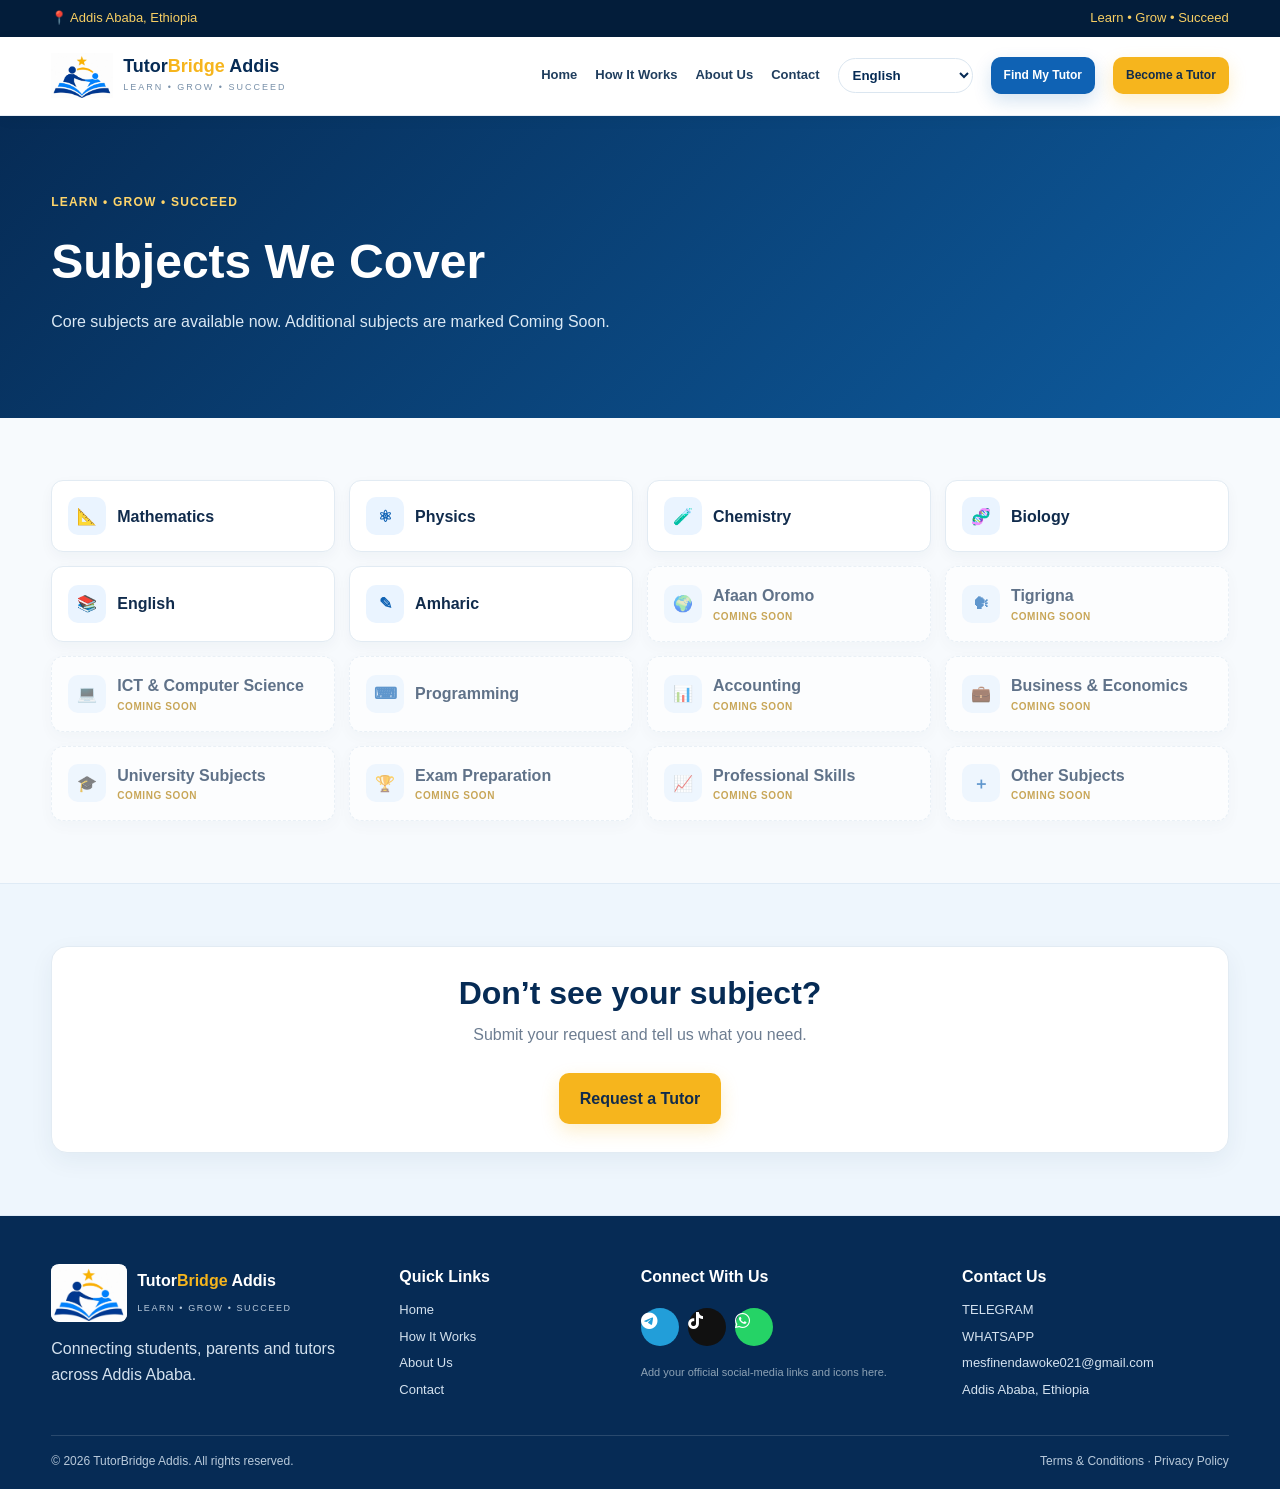
==== commit 7b4089a4: "subjects.html" ====
--- a/subjects.html
+++ b/subjects.html
@@ -12,7 +12,7 @@
   <div class="subject coming "><span class="sicon">🌍</span><div>Afaan Oromo<b data-i18n="coming">Coming Soon</b></div></div>
   <div class="subject coming "><span class="sicon">🗣</span><div>Tigrigna<b data-i18n="coming">Coming Soon</b></div></div>
   <div class="subject coming "><span class="sicon">💻</span><div>ICT & Computer Science <b data-i18n="coming">Coming Soon</b></div></div>
-<div class="subject "><span class="sicon">⌨</span><div>Programming</div></div>
+<div class="subject coming  "><span class="sicon">⌨</span><div>Programming</div></div>
 <div class="subject coming"><span class="sicon">📊</span><div>Accounting<b data-i18n="coming">Coming Soon</b></div></div><div class="subject coming"><span class="sicon">💼</span><div>Business & Economics<b data-i18n="coming">Coming Soon</b></div></div><div class="subject coming"><span class="sicon">🎓</span><div>University Subjects<b data-i18n="coming">Coming Soon</b></div></div><div class="subject coming"><span class="sicon">🏆</span><div>Exam Preparation<b data-i18n="coming">Coming Soon</b></div></div><div class="subject coming"><span class="sicon">📈</span><div>Professional Skills<b data-i18n="coming">Coming Soon</b></div></div><div class="subject coming"><span class="sicon">＋</span><div>Other Subjects<b data-i18n="coming">Coming Soon</b></div></div></div></div></section>
 <section class="band"><div class="container card center"><h2 data-i18n="dont">Don’t see your subject?</h2><p class="muted" data-i18n="dontd"></p><a class="btn gold" href="javascript:void(0)" onclick="goStudent()" data-i18n="request">Request a Tutor</a></div></section><div id="site-footer"></div><script src="components.js"></script>
 <script>
@@ -35,4 +35,4 @@
   const sel=document.getElementById("languageSelect"); if(sel) sel.value=lang;
 }
 document.addEventListener("DOMContentLoaded",()=>setLanguage(localStorage.getItem("tb_lang")||"en"));
-</script></body></html>+</script></body></html>
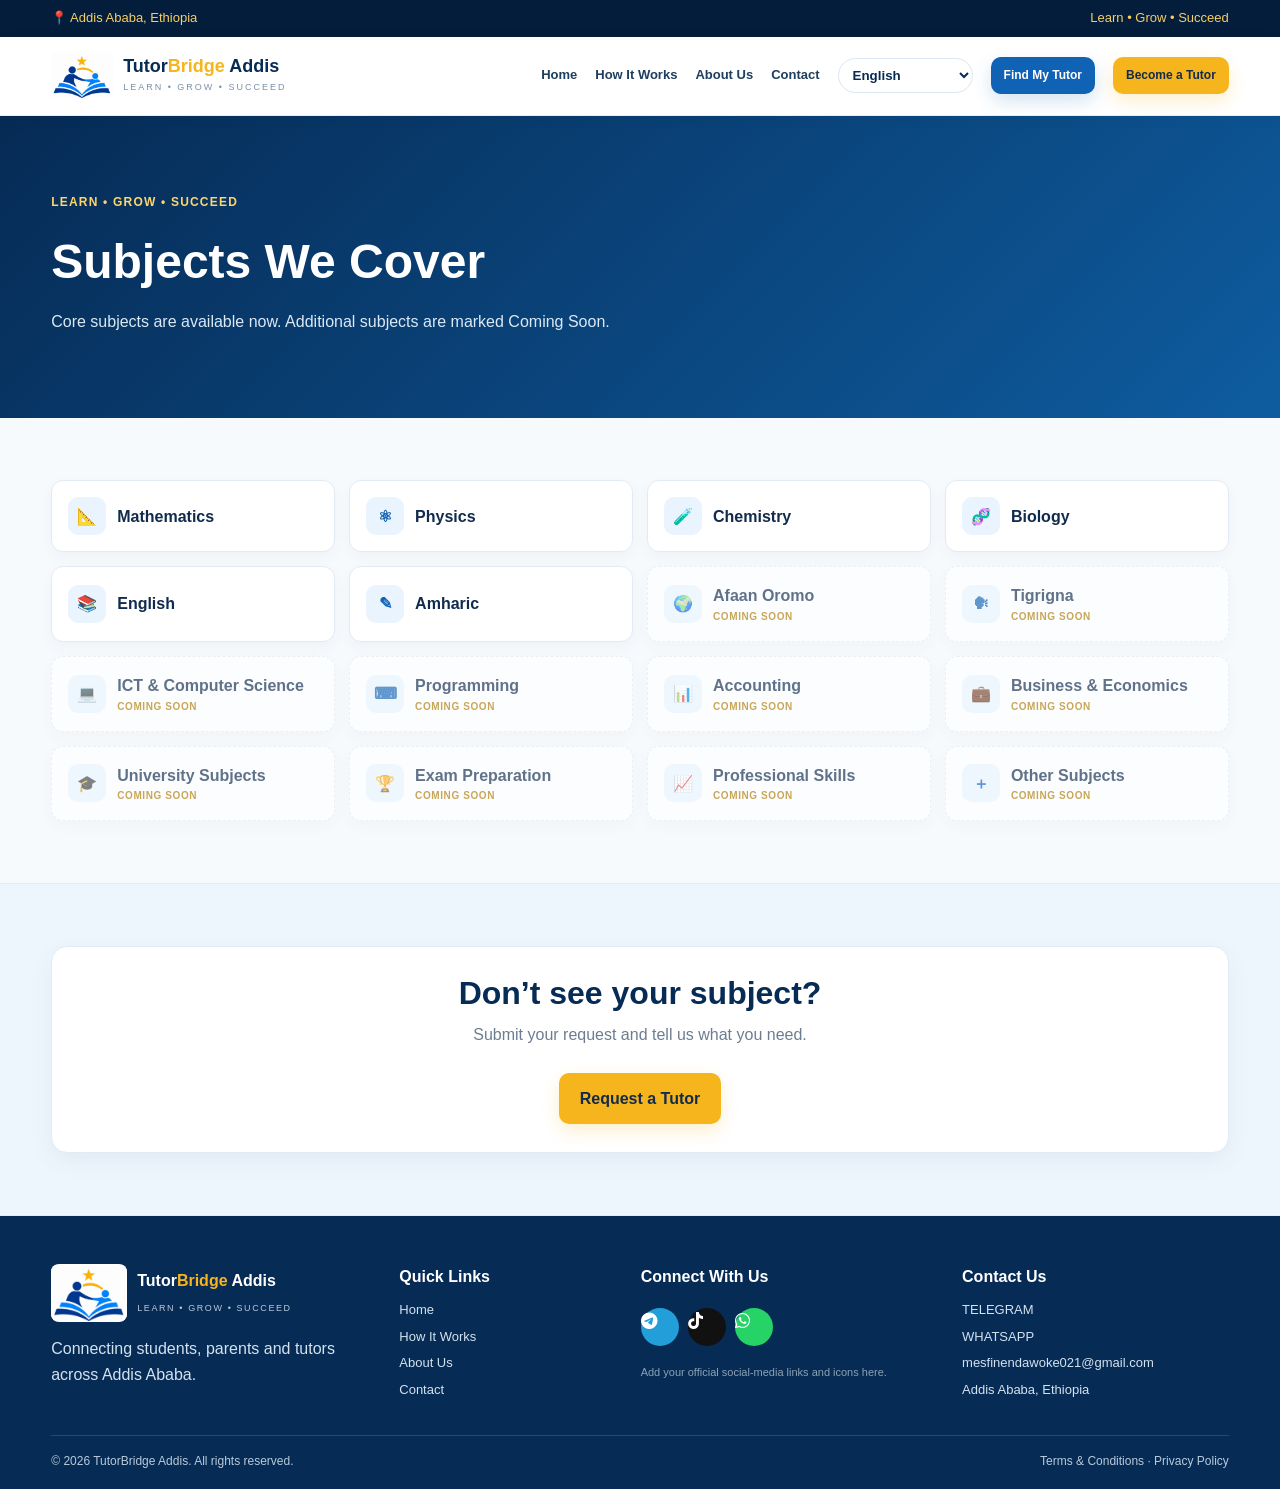
==== commit 2809d166: "subjects.html" ====
--- a/subjects.html
+++ b/subjects.html
@@ -12,7 +12,7 @@
   <div class="subject coming "><span class="sicon">🌍</span><div>Afaan Oromo<b data-i18n="coming">Coming Soon</b></div></div>
   <div class="subject coming "><span class="sicon">🗣</span><div>Tigrigna<b data-i18n="coming">Coming Soon</b></div></div>
   <div class="subject coming "><span class="sicon">💻</span><div>ICT & Computer Science <b data-i18n="coming">Coming Soon</b></div></div>
-<div class="subject coming  "><span class="sicon">⌨</span><div>Programming</div></div>
+<div class="subject coming  "><span class="sicon">⌨</span><div>Programming<b data-i18n="coming">Coming Soon</b></div></div>
 <div class="subject coming"><span class="sicon">📊</span><div>Accounting<b data-i18n="coming">Coming Soon</b></div></div><div class="subject coming"><span class="sicon">💼</span><div>Business & Economics<b data-i18n="coming">Coming Soon</b></div></div><div class="subject coming"><span class="sicon">🎓</span><div>University Subjects<b data-i18n="coming">Coming Soon</b></div></div><div class="subject coming"><span class="sicon">🏆</span><div>Exam Preparation<b data-i18n="coming">Coming Soon</b></div></div><div class="subject coming"><span class="sicon">📈</span><div>Professional Skills<b data-i18n="coming">Coming Soon</b></div></div><div class="subject coming"><span class="sicon">＋</span><div>Other Subjects<b data-i18n="coming">Coming Soon</b></div></div></div></div></section>
 <section class="band"><div class="container card center"><h2 data-i18n="dont">Don’t see your subject?</h2><p class="muted" data-i18n="dontd"></p><a class="btn gold" href="javascript:void(0)" onclick="goStudent()" data-i18n="request">Request a Tutor</a></div></section><div id="site-footer"></div><script src="components.js"></script>
 <script>
